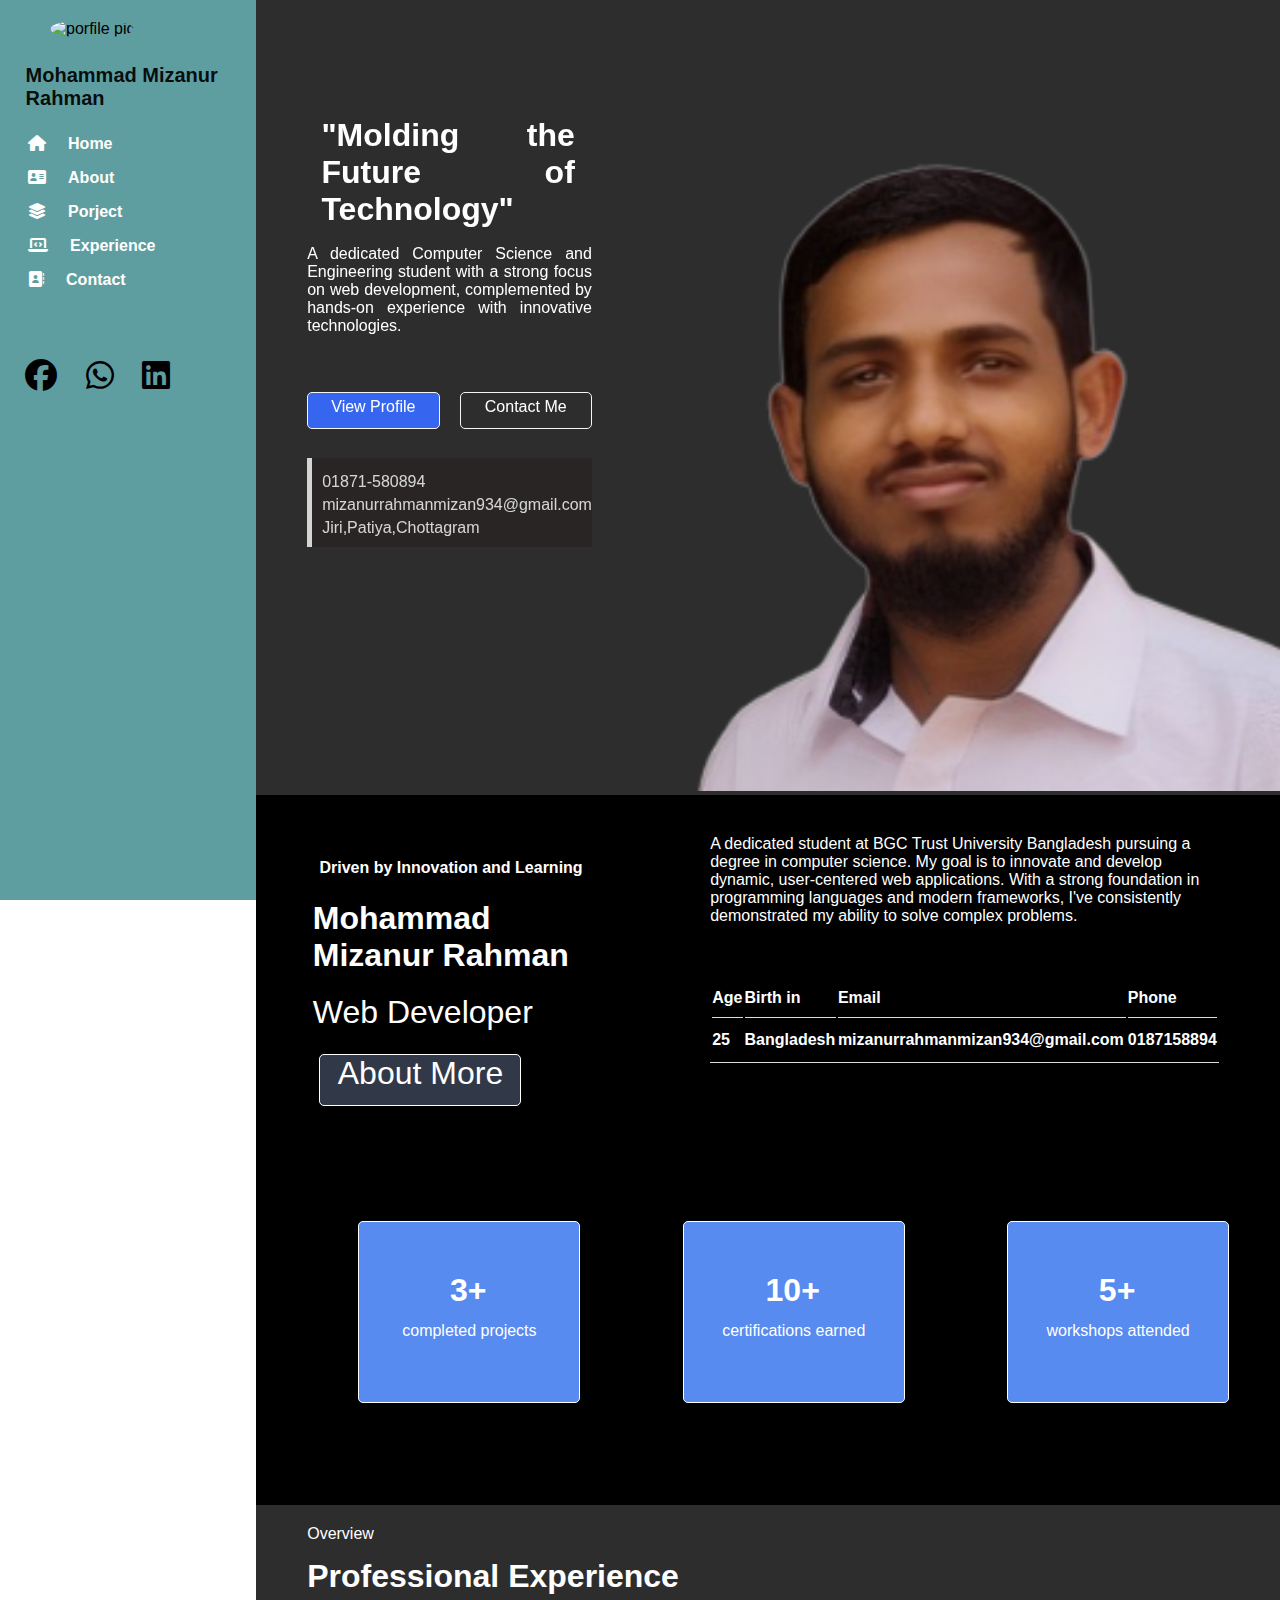
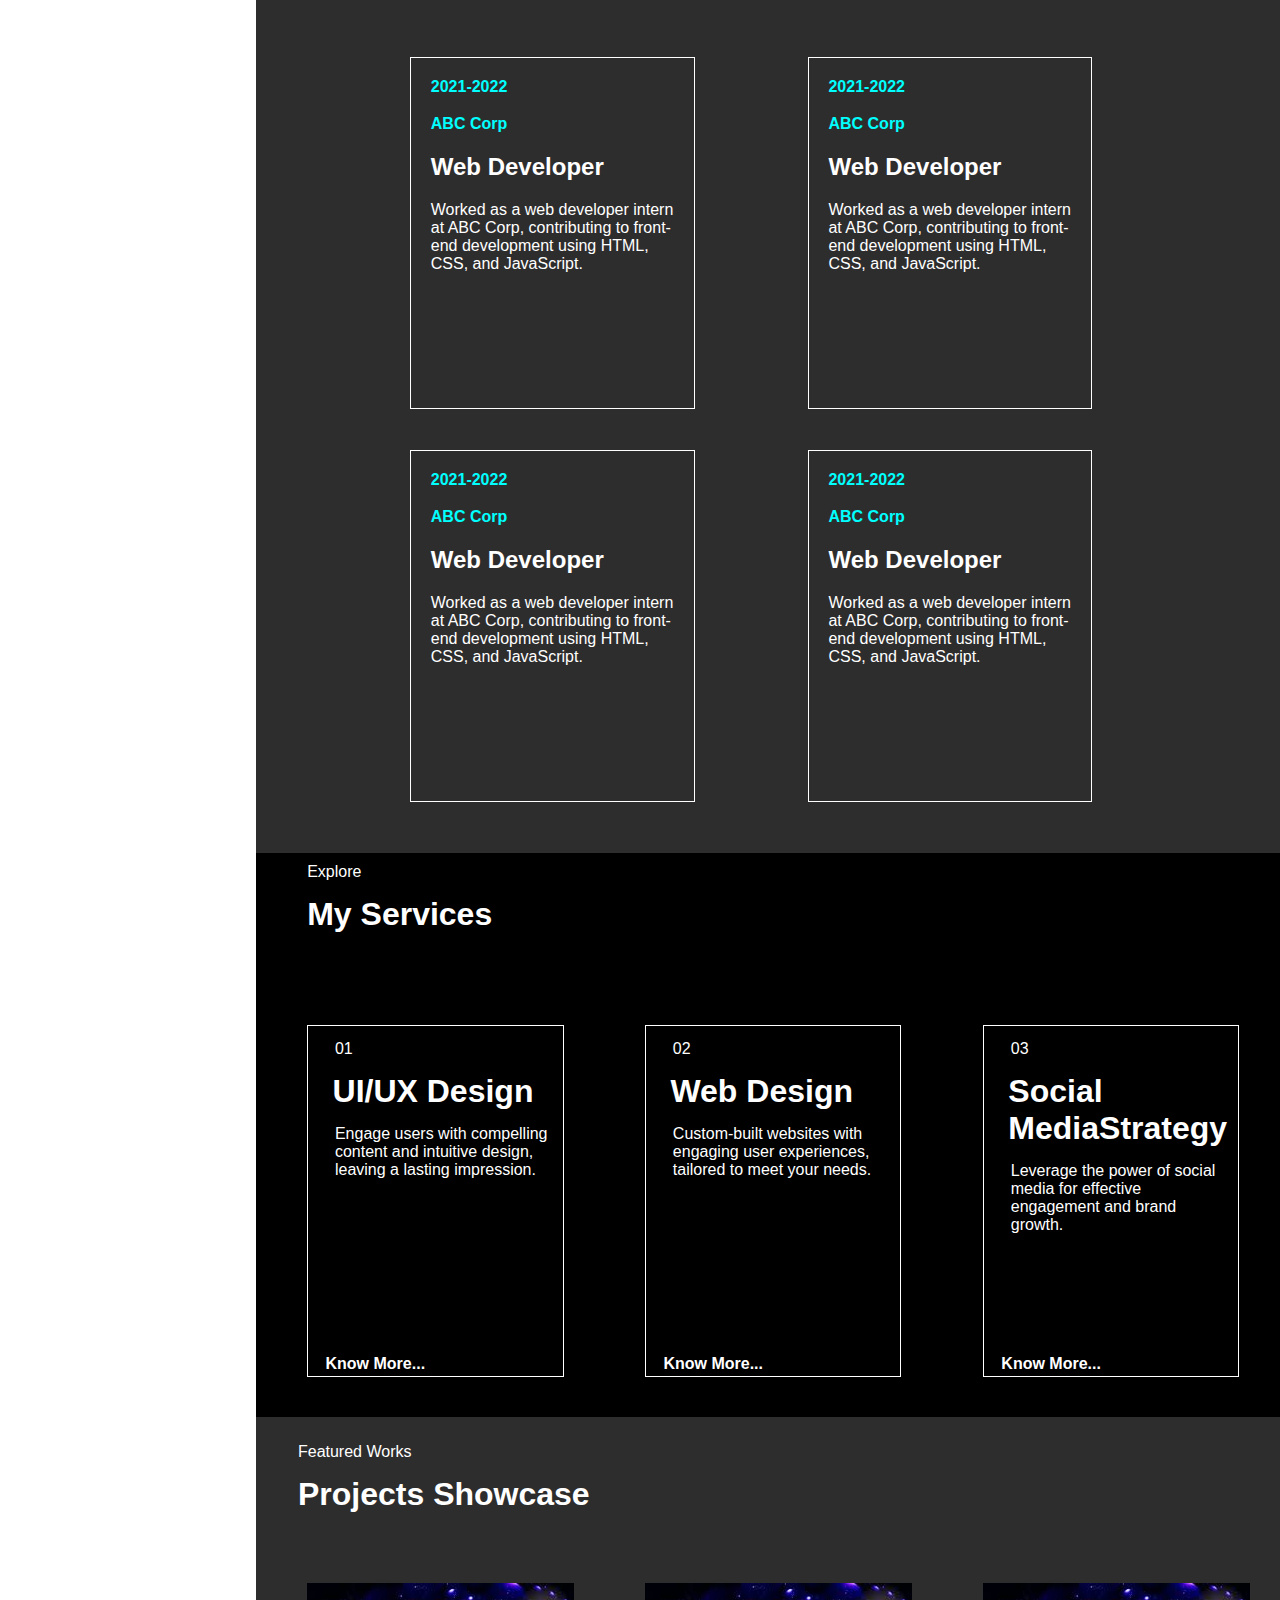
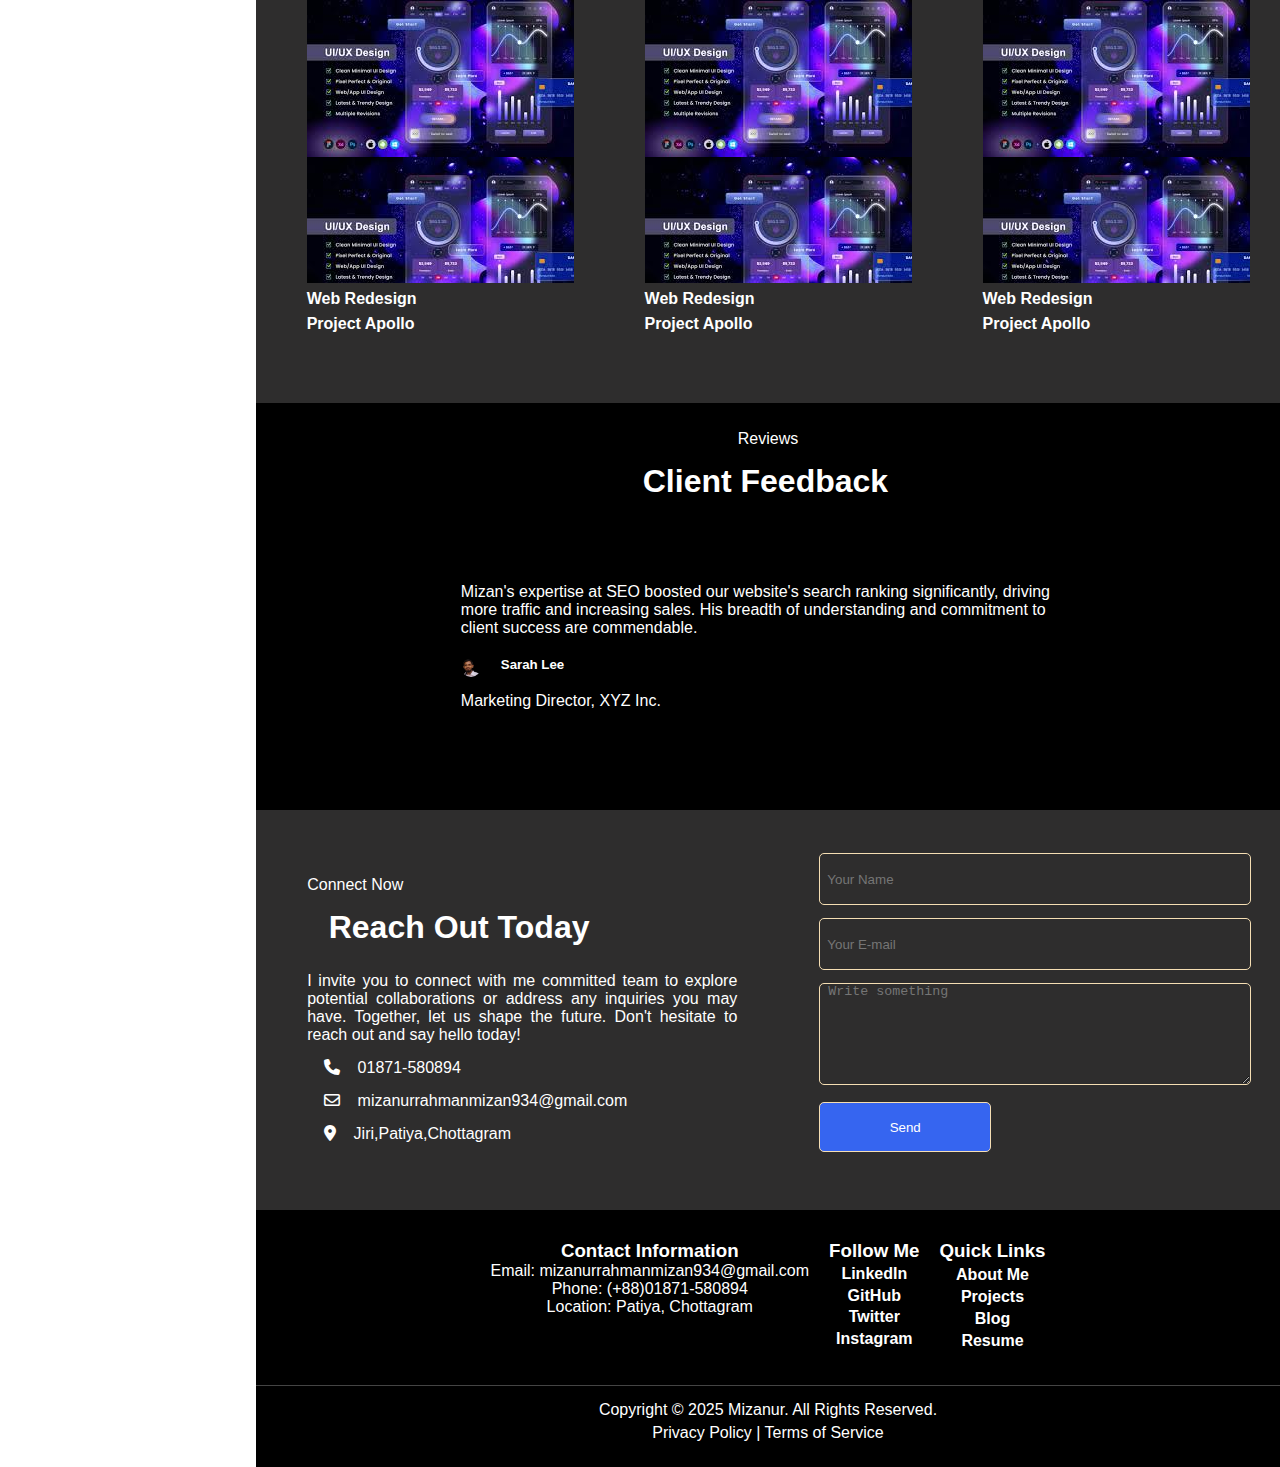
==== fortfolio_code/index.html @ fa3a1d7e "some file rename" ====
<!DOCTYPE html>
<html lang="en">
<head>
    <meta charset="UTF-8">
    <meta name="viewport" content="width=device-width, initial-scale=1.0">
    <link rel="stylesheet" href="style.css">
    <link rel="stylesheet" href="https://cdnjs.cloudflare.com/ajax/libs/font-awesome/6.7.2/css/all.min.css"/>
    <title>Document</title>
</head>
<body>
    <div class="navbar">
        <div class="proimg"><img src="https://avatars.githubusercontent.com/u/144104142?v=4" alt="porfile pic">
        <h4>Mohammad Mizanur Rahman</h4>
        </div>
        <ul>
            <li>
                <a href="#">
                    <i class="fa-solid fa-house"></i>
                    <span>Home</span>
                </a>
            </li>
            <li>
                <a href="#">
                    <i class="fa-solid fa-address-card"></i>
                    <span>About</span>
                </a>
            </li>
            <li>
                <a href="#">
                    <i class="fa-solid fa-layer-group"></i>
                    <span>Porject</span>
                </a>
            </li>
            <li>
                <a href="#">
                    <i class="fa-solid fa-laptop-code"></i>
                    <span>Experience</span>
                </a>
            </li>
            <li>
                <a href="#">
                    <i class="fa-solid fa-address-book"></i>
                    <span>Contact</span>
                </a>
            </li>
        </ul>

        <div class="social-icon">
            <a href="#"><i class="fa-brands fa-facebook"></i></a>
            <a href="#"><i class="fa-brands fa-whatsapp"></i></a>
            <a href="#"><i class="fa-brands fa-linkedin"></i></a>
        </div>
    </div>
 <!-- navbar end -->
  <!-- front section start -->
   <div class="container7">
    
        
            <div class="titlediv">
               <h1>"Molding the Future of Technology"</h1>
               <p>A dedicated Computer Science and Engineering student with a strong focus on web development, complemented by hands-on experience with innovative technologies.</p>
               <div class="button">
                <div id="btn1">View Profile</div>
                <div id="btn2">Contact Me</div>
               </div>
               
               <div class="address">
                <p>01871-580894</p>
                <p>mizanurrahmanmizan934@gmail.com</p>
                <p>Jiri,Patiya,Chottagram</p>
               </div>
            
            </div>
            <div class="imgdiv" ><img src="../portfolio/img/2.png" alt="pic"></div>
        
   </div>
   <!-- front section end -->
<!-- myself section section start-->
    <div class="container6">
        <div class="topdiv">
            <div class="topdiv">
                <div class="leftdiv">
                    <h4>Driven by Innovation and Learning </h4>
                    <h1>Mohammad Mizanur Rahman</h1>
                    <p>Web Developer</p>
                    <div id="btn3">About More</div>
                </div>
                <div class="rightdiv">
                    <p>A dedicated student at BGC Trust University Bangladesh pursuing a degree in computer science. My goal is to innovate and develop dynamic, user-centered web applications. With a strong foundation in programming languages and modern frameworks, I've consistently demonstrated my ability to solve complex problems. </p>

                    <table class="table">
                        <tr>
                            <th>Age</th>
                            <th>Birth in</th>
                            <th>Email</th>
                            <th>Phone</th>
                        </tr>
                        <tr>
                            <td>25</td>
                            <td>Bangladesh</td>
                            <td>mizanurrahmanmizan934@gmail.com</td>
                            <td>0187158894</td>
                        </tr>
                    </table>
                </div>
            </div>
            
        </div>
        <div class="bottomdiv">
            <div class="div3"><h1>3+</h1><p>completed projects </p></div>
            <div class="div3"><h1>10+</h1><p>certifications earned  </p></div>
            <div class="div3"><h1>5+</h1><p>workshops attended </p></div>
        </div>
    </div>

 
<!-- myself section section end-->

    <!-- Professional Experience section start -->
     <div class="container5">
            <div class="titledivs">
                <p>Overview</p>
                <h1>Professional Experience</h1>
            </div>
            <div class="bodydiv1">
                <div class="overview"><div>
                    <h4>2021-2022</h4><h4>ABC Corp</h4></div>
                    <h2>Web Developer </h2>
                    <p>Worked as a web developer intern at ABC Corp, contributing to front-end development using HTML, CSS, and JavaScript. </p>
                </div>
                <div class="overview"><div>
                    <h4>2021-2022</h4><h4>ABC Corp</h4></div>
                    <h2>Web Developer </h2>
                    <p>Worked as a web developer intern at ABC Corp, contributing to front-end development using HTML, CSS, and JavaScript. </p>
                </div>

            </div>
            <div class="bodydiv1">
                <div class="overview"><div>
                    <h4>2021-2022</h4><h4>ABC Corp</h4></div>
                    <h2>Web Developer </h2>
                    <p>Worked as a web developer intern at ABC Corp, contributing to front-end development using HTML, CSS, and JavaScript. </p>
                </div>
                <div class="overview"><div>
                    <h4>2021-2022</h4><h4>ABC Corp</h4></div>
                    <h2>Web Developer </h2>
                    <p>Worked as a web developer intern at ABC Corp, contributing to front-end development using HTML, CSS, and JavaScript. </p>
                </div>

            </div>
     </div>
    <!-- Professional Experience section end -->

    <!-- My Services section start -->
     <div class="container4">
        <div class="serviceheader">
            <p>Explore</p>
           <h1>My Services </h1>
        </div>
        <div class="servicebody">
            <div class="servicecard">
                <div class="card">
                <p>01</p>
                <h1>UI/UX Design</h1>
                <p>Engage users with compelling content and intuitive design, leaving a lasting impression.  </p>
                </div>
                <h4>Know More...</h4>
            </div>
            <div class="servicecard">
                <div class="card">
                    <p>02</p>
                    <h1>Web Design </h1>
                    <p>Custom-built websites with engaging user experiences, tailored to meet your needs. </p>
                    </div>
                    <h4>Know More...</h4>
            </div>
                <div class="servicecard">
                    <div class="card">
                        <p>03</p>
                        <h1>Social MediaStrategy</h1>
                        <p>Leverage the power of social media for effective engagement and brand growth.</p>
                        </div>
                        <h4>Know More...</h4>
            </div>
        </div>       
     </div>

    <!-- My Services section end -->

    <!-- Projects Showcase start-->
     <div class="container3">
        <div class="thirdtitle">
            <p>Featured Works</p>
            <h1>Projects Showcase </h1>
        </div>
        <div class="fifthbody">
            <div class="projectcard">
                <div class="divimg"></div>
                <p>Web Redesign </p>
                <p>Project Apollo </p>
            </div>
            <div class="projectcard">
                <div class="divimg"></div>
                <p>Web Redesign </p>
                <p>Project Apollo </p>
            </div>
            <div class="projectcard">
                <div class="divimg"></div>
                <p>Web Redesign </p>
                <p>Project Apollo </p>
            </div>
    
        </div>
     </div>
    <!-- Projects Showcase end-->
     
     <!-- review section start -->
     <div class="container2">
        <div class="reviewtitle">
            <p>Reviews </p>
            <h1>Client Feedback </h1>
        </div>
        <div class="comment">
            <p>Mizan's expertise at SEO boosted our website's search ranking significantly, driving more traffic and increasing sales. His breadth of understanding and commitment to client success are commendable. </p>
            <div class="client">
                <img src=".././portfolio/img/2.png" alt="">
                <h5>Sarah Lee </h5>
            </div>
            <p>Marketing Director, XYZ Inc. </p>
        </div>

     </div>
     <!-- review section end -->
     <div class="container1">
        <div class="contactdiv">
            <p>Connect Now </p>
            <h1>Reach Out Today </h1>
            <p>I invite you to connect with me committed team to explore potential collaborations or address any inquiries you may have. Together, let us shape the future. Don't hesitate to reach out and say hello today!</p>

            <div class="location">
                <p><i class="fa-solid fa-phone"></i>01871-580894</p>
                <p><i class="fa-regular fa-envelope"></i>mizanurrahmanmizan934@gmail.com</p>
                <p><i class="fa-solid fa-location-dot"></i>Jiri,Patiya,Chottagram</p>
            </div>

        </div>
        <div class="emaildiv">
            <form action="#">
            <input placeholder="  Your Name" type="text"><br>
            <input placeholder="  Your E-mail" type="email"><br>
            <textarea placeholder=" Write something"></textarea><br>
            <input id="submit" type="submit" value="Send">
        </form>

        </div>
     </div>
     <!-- footer section start -->
      <div class="container0">
        <div class="footer-container">
            <div class="contact-info">
                <h3>Contact Information</h3>
                <p>Email: <a href="#">mizanurrahmanmizan934@gmail.com</a></p>
                <p>Phone: (+88)01871-580894 </p>
                <p>Location: Patiya, Chottagram</p>
            </div>
    
            <div class="social-links">
                <h3>Follow Me</h3>
                <ul>
                    <li><a href="https://www.linkedin.com/in/yourprofile" target="_blank" rel="noopener">LinkedIn</a></li>
                    <li><a href="https://github.com/yourusername" target="_blank" rel="noopener">GitHub</a></li>
                    <li><a href="https://twitter.com/yourusername" target="_blank" rel="noopener">Twitter</a></li>
                    <li><a href="https://instagram.com/yourusername" target="_blank" rel="noopener">Instagram</a></li>
                </ul>
            </div>
    
            <div class="quick-links">
                <h3>Quick Links</h3>
                <ul>
                    <li><a href="#about">About Me</a></li>
                    <li><a href="#projects">Projects</a></li>
                    <li><a href="#blog">Blog</a></li>
                    <li><a href="#resume">Resume</a></li>
                </ul>
            </div>
        </div>
    
        <div class="footer-bottom">
            <p>Copyright © 2025 Mizanur. All Rights Reserved.</p>
            <p><a href="#privacy-policy">Privacy Policy</a> | <a href="#terms-of-service">Terms of Service</a></p>
        </div>

      </div>
      <!-- footer section start -->

       
</body>
</html>
---- fortfolio_code/style.css ----
@import url('https://fonts.googleapis.com/css2?family=Poppins:ital&display=swap');

*{
    margin: 0px;
    padding: 0px;
    text-decoration: none;
    
}
body{
    box-sizing: border-box;
    font-family: 'Segoe UI', Tahoma, Geneva, Verdana, sans-serif;

}

/* navbar section */

.navbar{
    height:100%;
    width: 20%;
    margin-left: 0px;
    margin-bottom: 0px;
    margin-top: 0%;
    background-color:cadetblue;
    position: fixed;
}

img{
    width: 50%;
    height: 50%;
    border-radius: 50%;
    margin-top: 20px;
    margin-left: 50px;  
}
.navbar ul,li,span,i{
    margin: 4%;
    list-style: none;
    color: #fff;
    font-weight: bold;
}
.navbar h4{
    font-size: 20px;
    margin: 10%;
    color:rgba(0, 0, 0, 0.918);
}
.navbar ul,i:hover{
    color: #275b9e;

}
.navbar span:hover{
    color: #275b9e;

}
.social-icon{
    margin-top: 20%;
    margin-left: 5%;
}
.social-icon i{
    color:rgb(0, 0, 3);
    font-size: xx-large;
    margin: 5%;
}
.social-icon i:hover{
    color: white;
}
/* front section */
.container7{
    width: 80%;
    height: 100%;
    margin-left: 20%;
    background-color: #2e2d2d;
    display: flex;
    color: #fff;
}

.titlediv{
    position: relative;
    width: 40%;
    margin: 5%;
    margin-top: 10%;
    color: #fff;
    
}
.titlediv p{
    margin-top: 5px;
    text-align: justify;
}
.imgdiv{
    position: relative;
    margin-top: 5%;
    
}
.imgdiv img{
    border-radius: 0%;
    background-size: cover;
    height: 80vh;
    width: 76vh;
    

}

.address{
    margin-top: 5%;
    border-left: 5px solid white;
    background-color: rgba(39, 32, 32, 0.651);
    opacity: 80%;
    padding-top: 10px;
    padding-bottom: 10px;
    

}
.address p{
    
    margin-left: 10px;

}
.button{
    margin-top: 20%;
    margin-bottom: 10%;
    display: flex;
    text-align: center;
    width: 100%;
    
}
#btn1{
border: 1px solid whitesmoke;
width: 50%;
text-align:center;
padding-top: 5px;
height: 30px;
border-radius: 5px;
background-color: #3665f0ff;    
}
#btn2{
padding-top: 5px;
border: 1px solid whitesmoke;
width: 50%;
text-align:center ;
height: 30px;
margin-left: 20px;
border-radius: 5px;
}

/* myself section */
.container6{
    width: 80%;
    height: 100%;
    margin-left: 20%;
    background-color: black;
    display: block;
    color: #fff;
}
.topdiv{
    width: 99%;
    height: 60%;
    display: flex;
}
.leftdiv{
    width: 38%;
    height: 100%;
    margin: 4%;
}

.leftdiv p{
    margin: 5%;
    font-size: xx-large;
}
.leftdiv div{
    margin: 7%;
    font-size: xx-large;
    height: 50px;
    width: 200px;
    border: 1px solid;
    border-radius: 5px;
    background-color: #313949;
    text-align: center;
}
.rightdiv{
    width: 58%;
    height: 100%;
    margin: 4%; 
}
.div3{
    justify-items: center;
}
.div3 h1{
    margin-top: 50px;
}

.bottomdiv{
    display: flex;
    
}
.div3{
    width: 220px;
    height: 180px;
    border: 1px solid;
    border-radius: 5px;
    margin-left: 10%;
    margin-bottom: 10%;
    margin-top: 5%;
    background-color: #578BF0;
}
table{
    
    width: 100%;
    height: 50px;
    text-align: left;
    margin-top: 10%;
    font-weight: bold;
    border-bottom: 1px solid #ddd;
    
}
.table th{
    border-bottom: 1px solid #ddd;
    text-align: left;
} 
.table tr{
    height: 40px
    
} 

/* Professional Experience section */
.container5{
    width: 80%;
    height: 100%;
    margin-left: 20%;
    background-color: #2e2d2d;
    display: block;
    color: #fff;
    padding-bottom: 10px;
    padding-top: 20px; 
}
.titledivs>p{
    margin-left: 5%;
}
.bodydiv1{
    height: 100%;
    display: flex;
    margin: 4%;
}
.overview{
    display: flex;
    margin-left: 12%;
    width: 30%;
    height: 350px;
    border: 1px solid white
    
}
.overview{
    display: block;
}
.overview p,h4,h2{
    margin: 7%;
}

.overview h4{
    color: aqua;
}
/* My Services section start */
.container4{
    width: 80%;
    height: 100%;
    margin-left: 20%;
    background-color: black;
    display: block;
    color: #fff;
    padding-bottom: 10px;
}
.serviceheader p{
   
    margin-left: 5%;
    padding-top: 10px;   
}

.servicebody{
    width: 99%;
    height: 100%;
    display: flex; 
}
.servicecard{
    width: 28%;
    height: 350px;
    margin: 3%;
    margin-left: 5%;
    border: 1px solid white;
}

.card{
    margin: 5%;
    width: 95%;
    height: 85%;
    text-align: left;
}
.card p,h1{
    margin: 6%;
}

/*  Projects Showcase start */
.container3{
    width: 80%;
    height: 100%;
    margin-left: 20%;
    background-color: #2e2d2d;
    display: block;
    color: #fff;
    padding-bottom: 100px;
}
.thirdtitle{
    width: 80%;
    height: 20%;
    border: 1px solid #2e2d2d;
}
.thirdtitle p,h1{
    margin-left: 5%;
    margin-top: 3%;  
}
.fifthbody{
    width: 99%;
    height: 80%;
    display: flex;
}
.projectcard{
    width: 28%;
    height: 300px;
    margin: 2%;
    margin-left: 5%;
}
.divimg{
    height: 100%;
    width: 100%;
    background-image: url("../portfolio/img/card.jpeg");
}
.projectcard>p{
    margin-top: 7px;
    font-weight: bolder;   
}

/* contact section  start*/

.container1{
    width: 80%;
    height: 100%;
    margin-left: 20%;
    background-color: #2e2d2d;
    display: flex;
    color: #fff;
    
}
.contactdiv{
    width: 50%;
    height: 100%;
    margin: 5%;
   
}
.contactdiv p,h1{
    margin-top: 15px;
    text-align: justify;

}
.location{
    margin-top: 15px;
}
.location p,i{
    margin-top: 0px;
}

.emaildiv{
    width: 50%;
    height: 100%;
    margin: 3%;   
}
form{ 
    height: 100%;
    display: block; 
}
form input{
    width: 100%;
    margin-top : 3%;
    height: 50px;
    border: 1px solid wheat;
    background-color: #2e2d2d;
    border-radius: 5px;
    text-align: left;
    color: #fff;    
}
form textarea{
    width: 100%;
    margin-top : 3%;
    height: 100px;
    border: 1px solid wheat;
    border-radius: 5px;
    background-color: #2e2d2d;
    color: #fff;
}
#submit{
    width: 40%;
    border-radius: 5px;
    text-align: center;
    background-color: #3665f0ff;
}
#submit:hover{
    background-color: rgb(12, 199, 152);
}
/* contact section end*/
/* review section start*/
.container2{
    width: 80%;
    height: 100%;
    margin-left: 20%;
    background-color: black;
    color: #fff;
    justify-items: center;
    padding-bottom: 100px;
    display: block;   
}

.reviewtitle{
    border: 1px solid black;
    width: 50%;
    height: 20%;
    text-align: center;
    justify-items: center;   
} 
.reviewtitle p{
    margin-top: 5%;
    
}
.comment{
    width: 60%;
    height: 60%;
    margin-top: 5%;
}
.client{
    display: flex;
    
}
.client h5{
    margin: 20px;
}
.client img{
    display: flex;
    height: 20px;
    width: 20px;
    border-radius: 50%;
    margin-left: 0%;
}
/* review section end*/
/* footer section start */
.container0{
    width: 80%;
    height: 100%;
    margin-left: 20%;
    background-color: black;
    color: #fff;
    justify-items: center;
    padding-bottom: 100px;
    padding: 20px 0;
    text-align: center;
}
.footer-container {
    display: flex;
    justify-content: space-around;
    flex-wrap: wrap;
    max-width: 1200px;
    margin: 0 auto;
}

.footer-container div {
    margin: 10px;
}

.footer h3 {
    margin-bottom: 10px;
}

.footer a {
    color: #fff;
    text-decoration: none;
}

.footer a:hover {
    text-decoration: underline;
}

.footer-bottom {
    margin-top: 20px;
    border-top: 1px solid #444;
    padding-top: 10px;
    width: 100%;
}

.footer-bottom p {
    margin: 5px 0;
}
a{
    color: #fff;
}

/* footer section end */
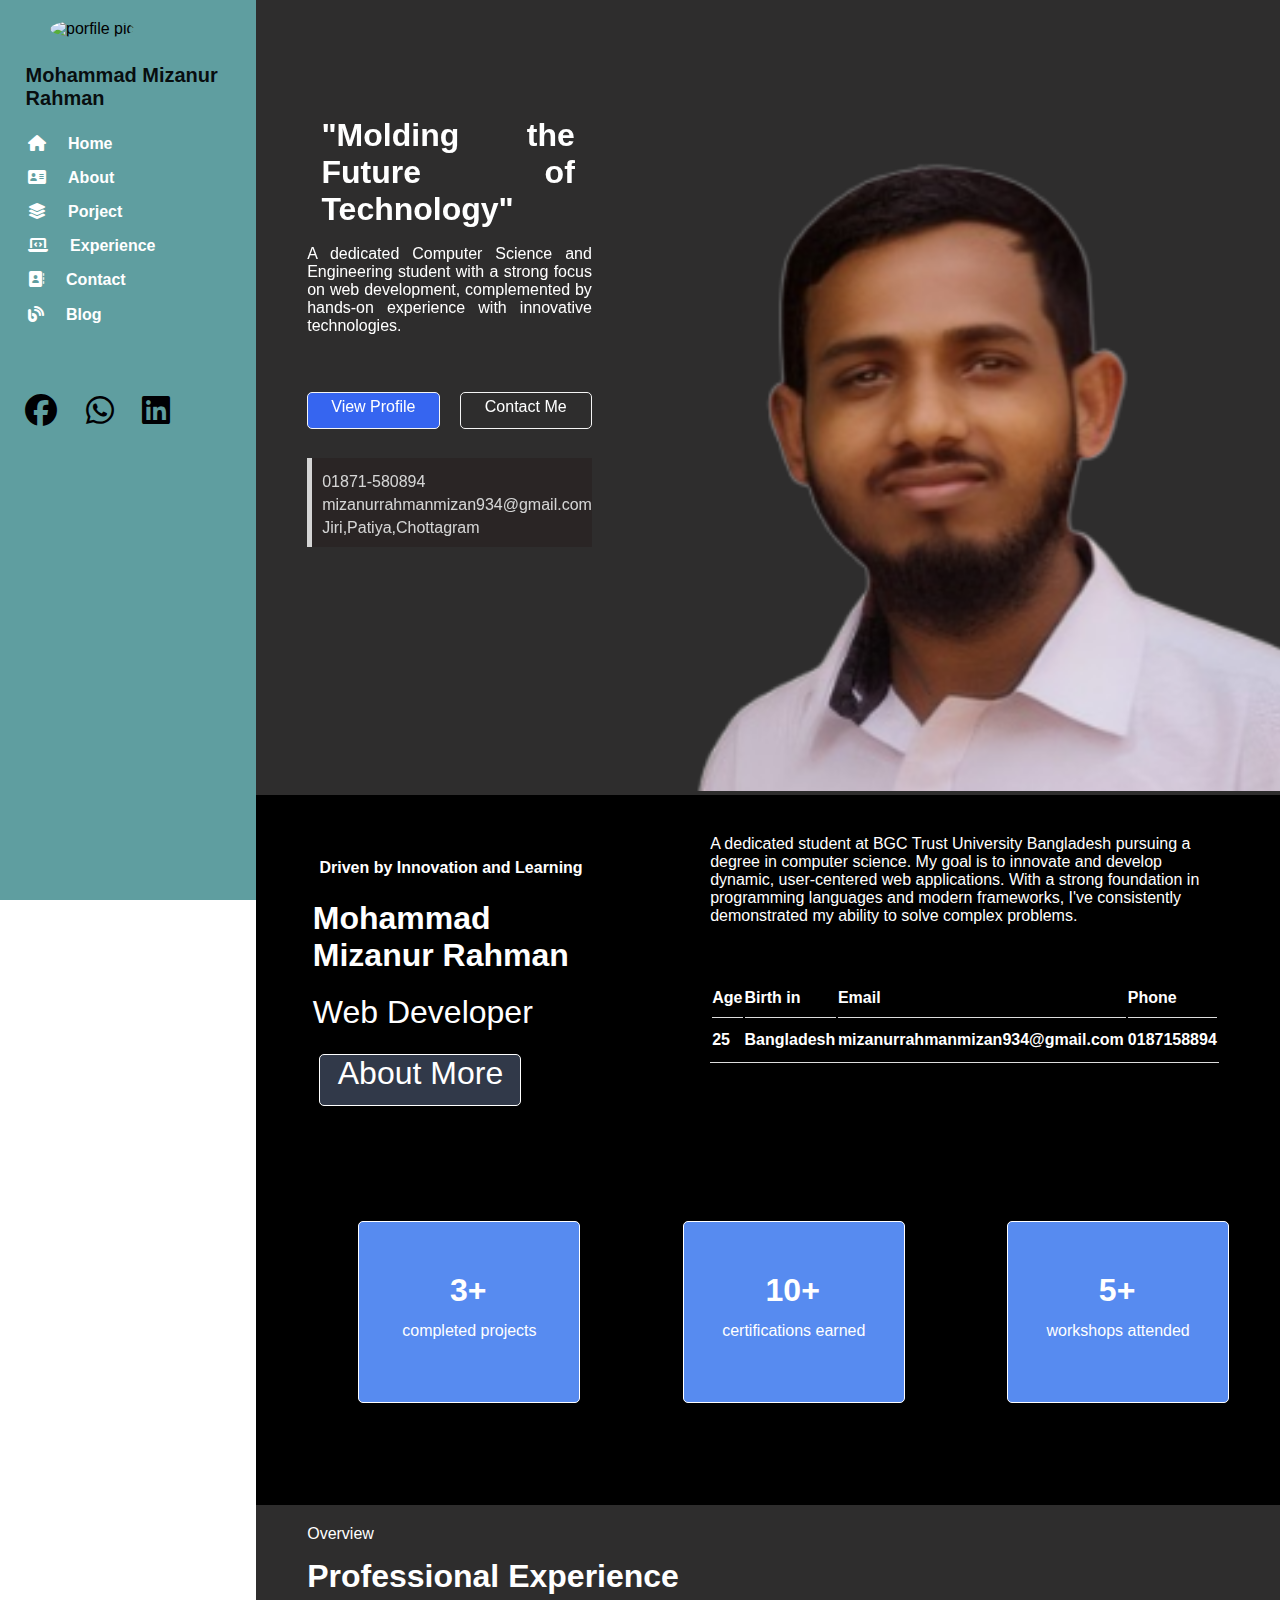
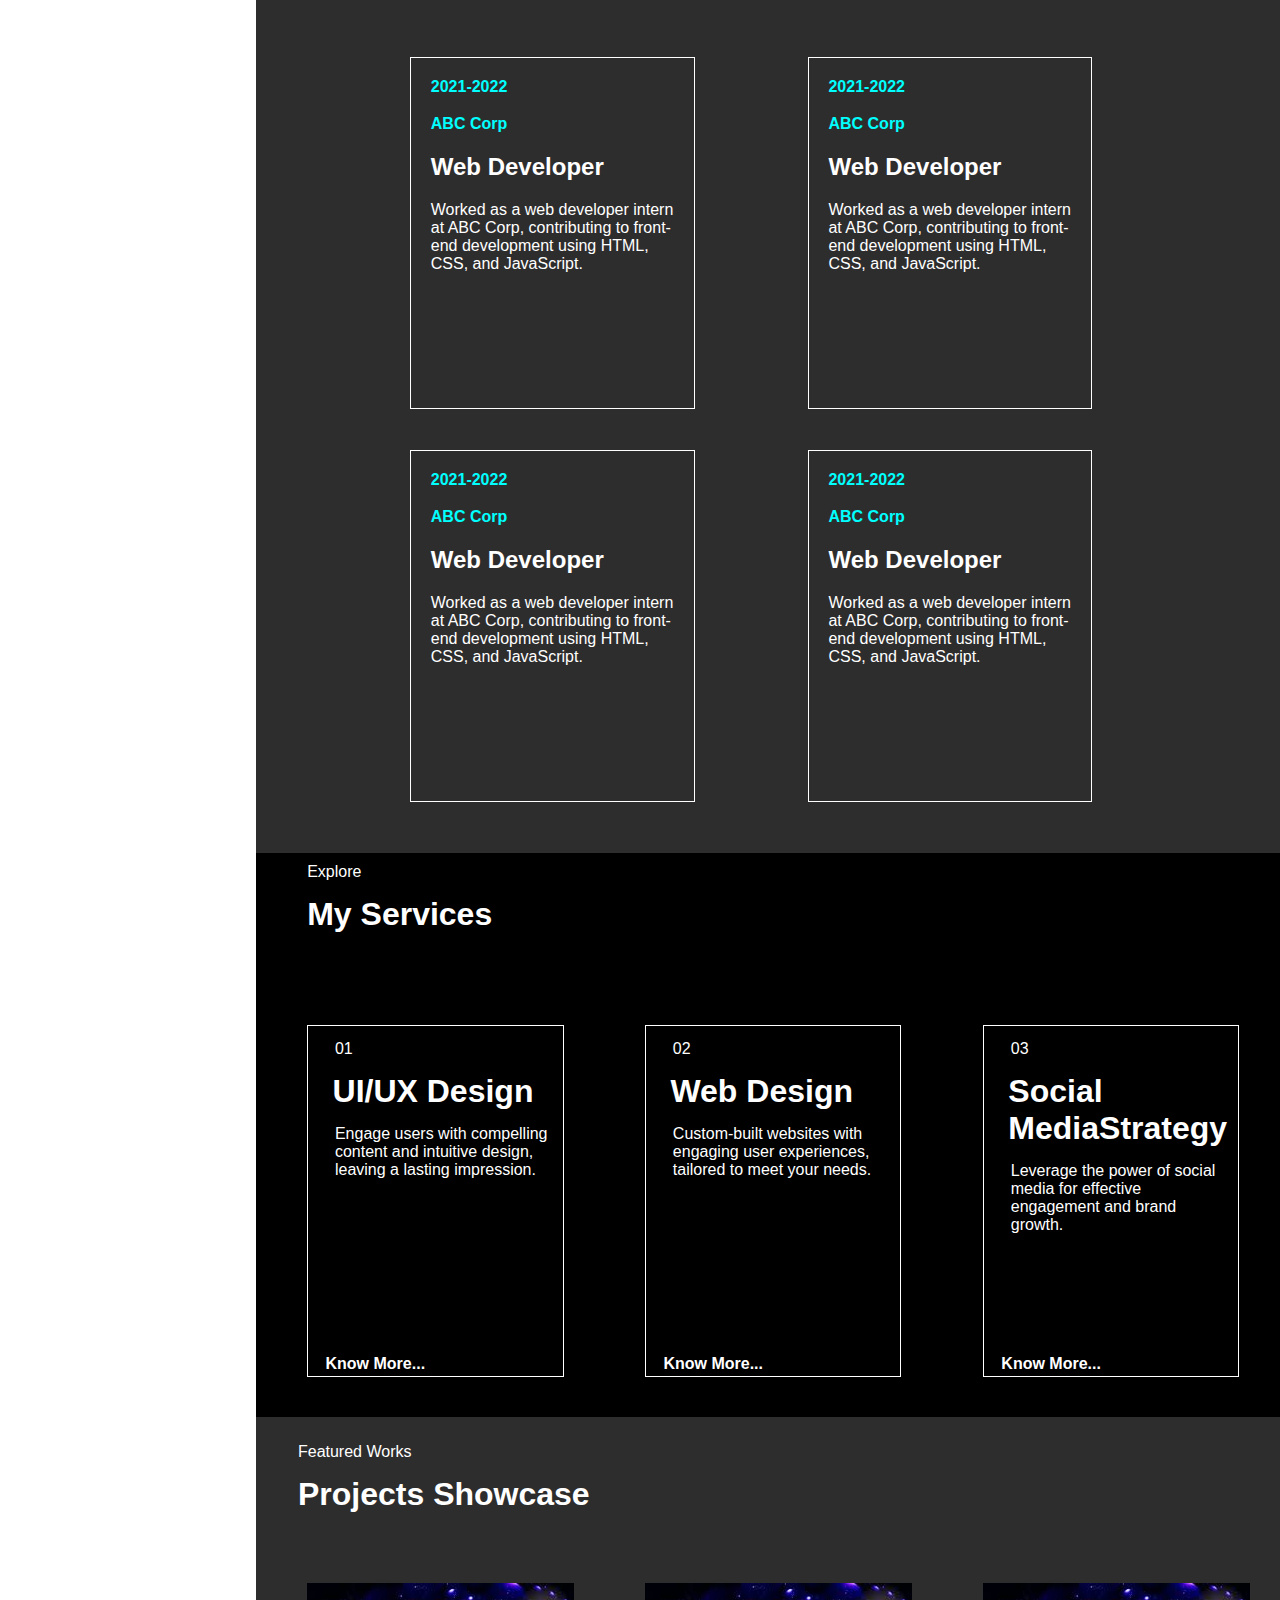
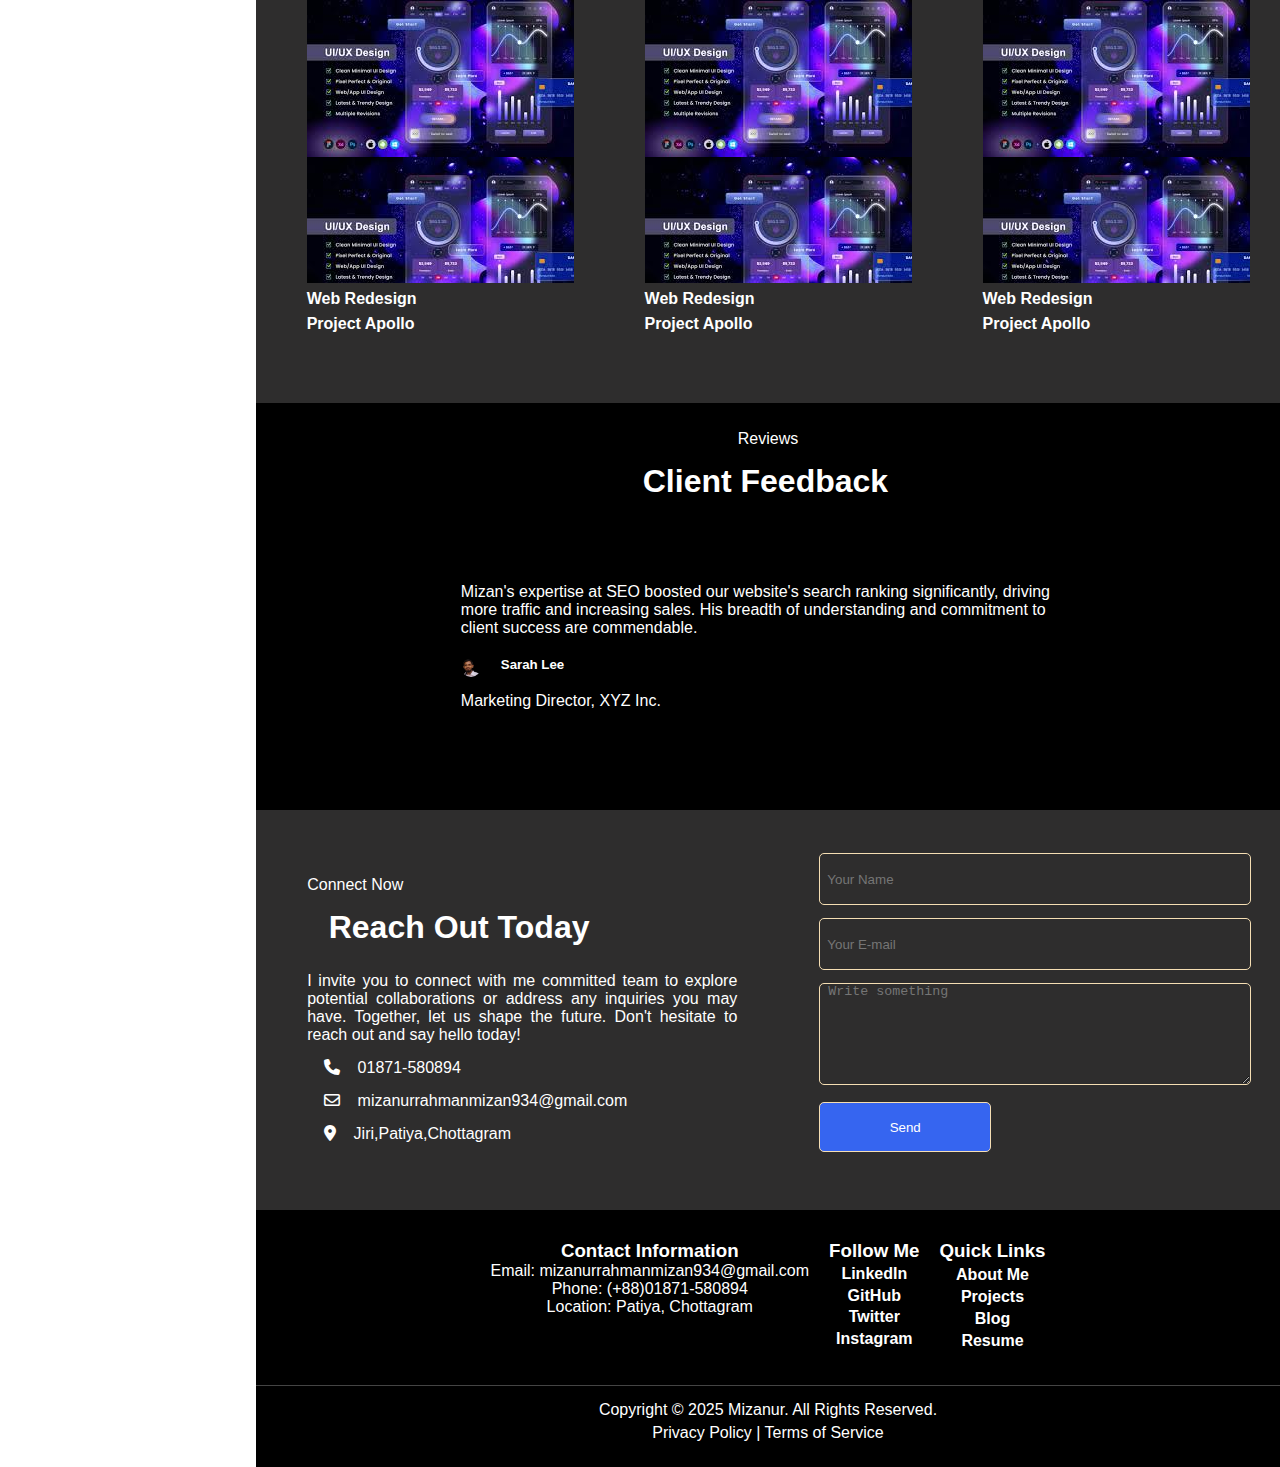
==== commit 4300183d: "blog icon added" ====
--- a/fortfolio_code/index.html
+++ b/fortfolio_code/index.html
@@ -5,7 +5,7 @@
     <meta name="viewport" content="width=device-width, initial-scale=1.0">
     <link rel="stylesheet" href="style.css">
     <link rel="stylesheet" href="https://cdnjs.cloudflare.com/ajax/libs/font-awesome/6.7.2/css/all.min.css"/>
-    <title>Document</title>
+    <title>Mohammad Mizanur Rahman</title>
 </head>
 <body>
     <div class="navbar">
@@ -37,10 +37,17 @@
                     <span>Experience</span>
                 </a>
             </li>
+            
             <li>
                 <a href="#">
                     <i class="fa-solid fa-address-book"></i>
                     <span>Contact</span>
+                </a>
+            </li>
+            <li>
+                <a href="#">
+                    <i class="fa-solid fa-blog"></i>
+                    <span>Blog</span>
                 </a>
             </li>
         </ul>
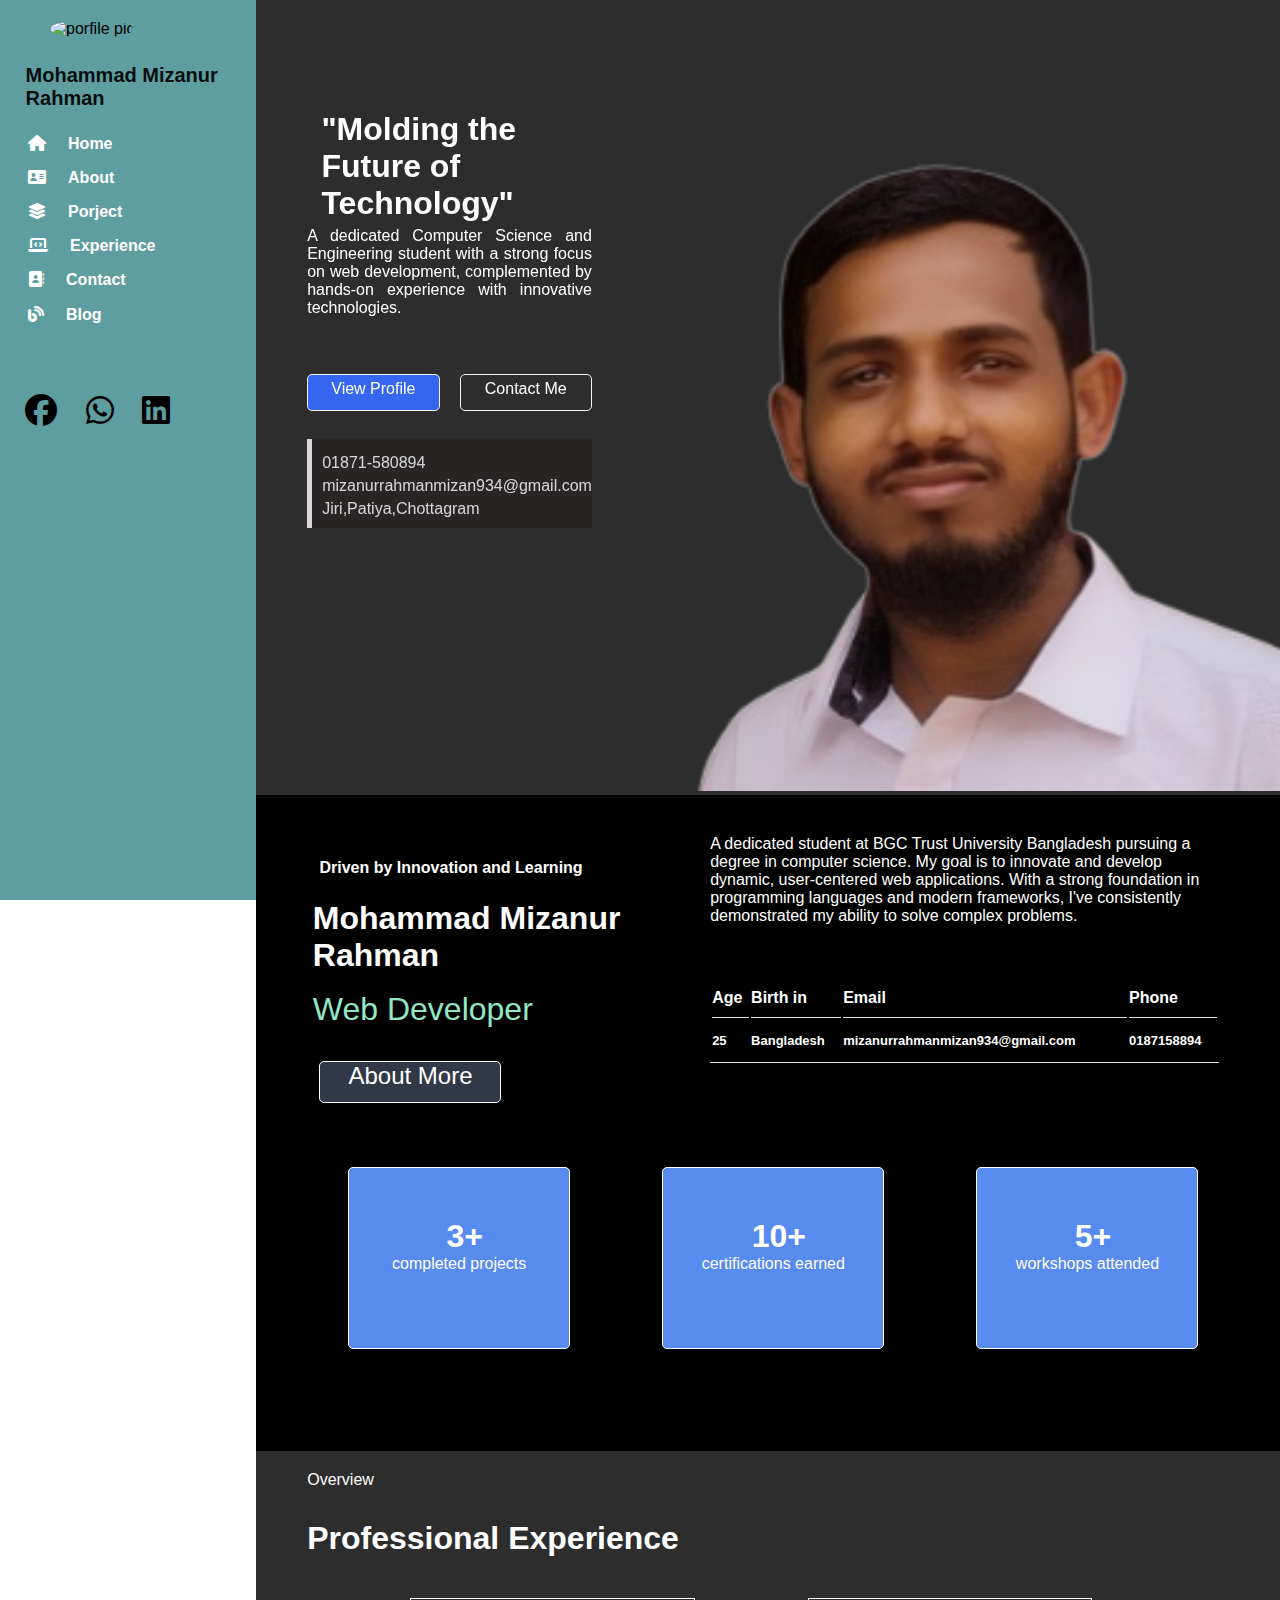
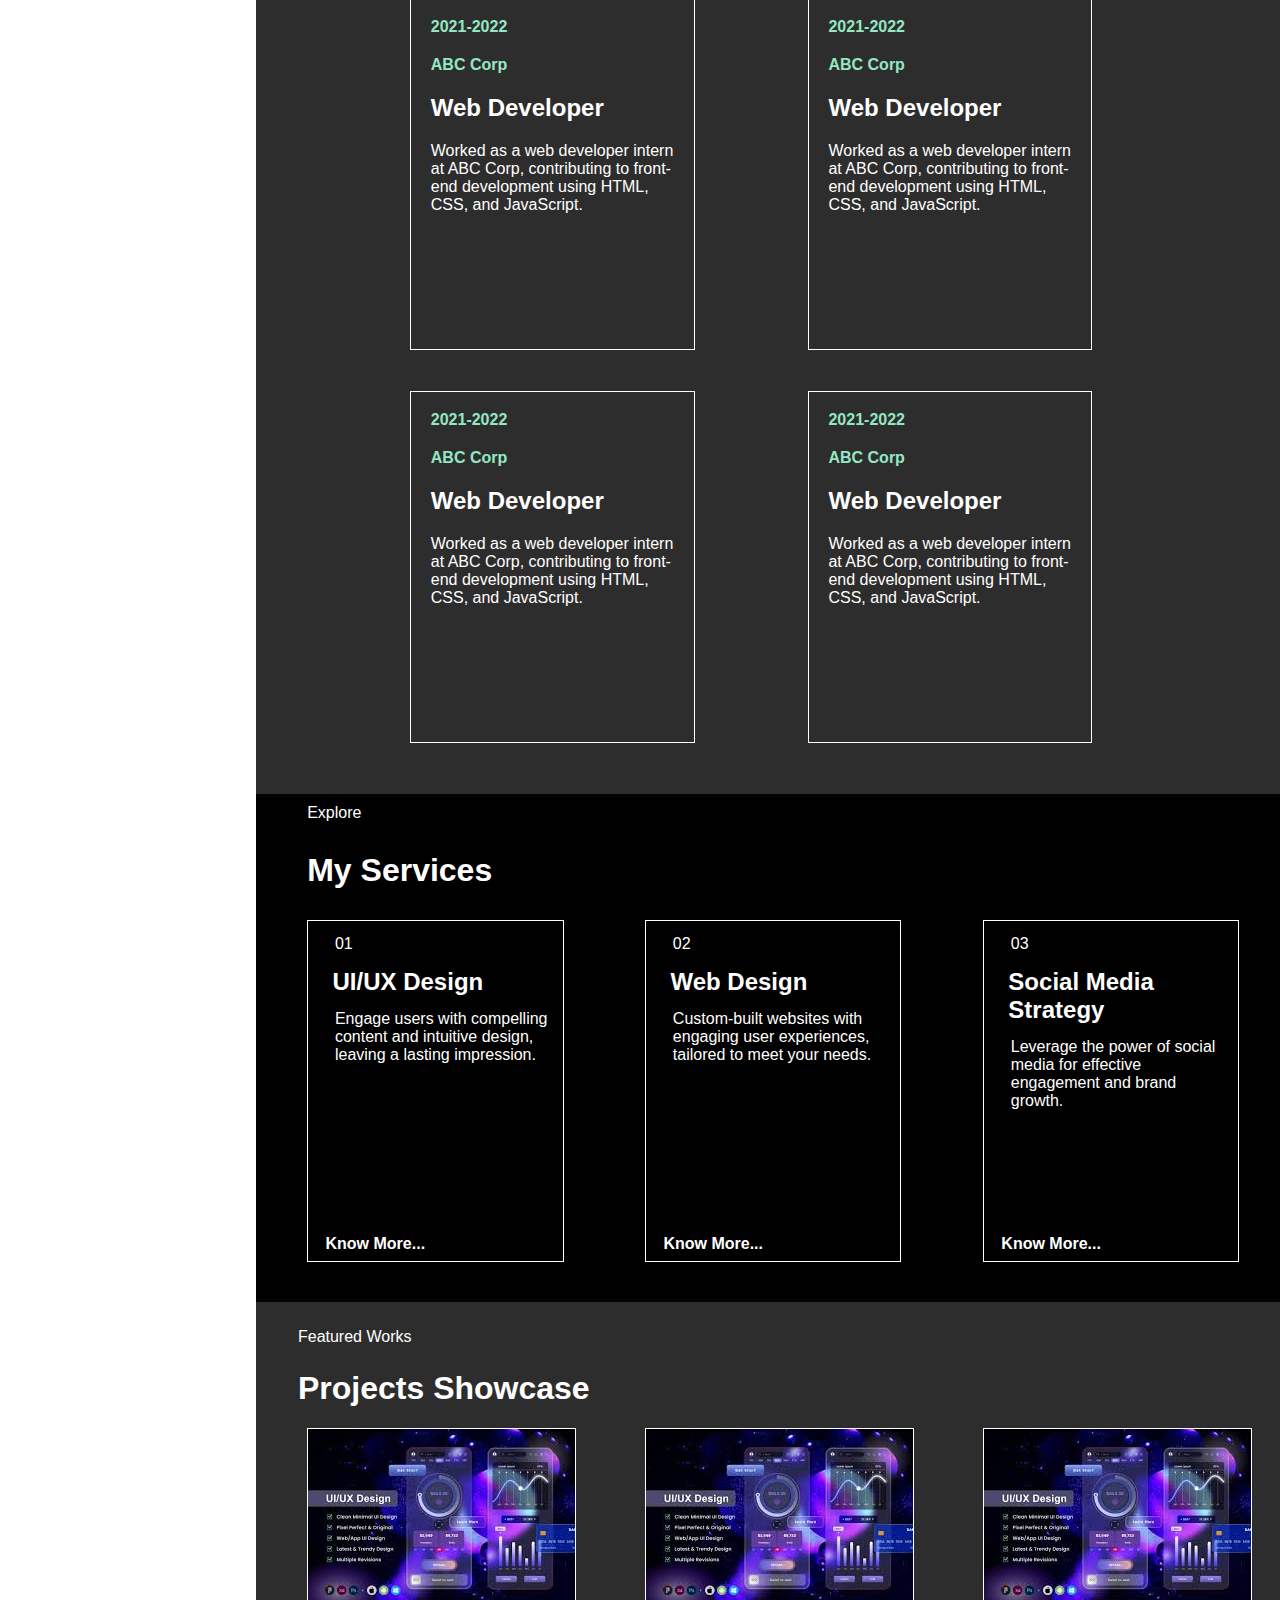
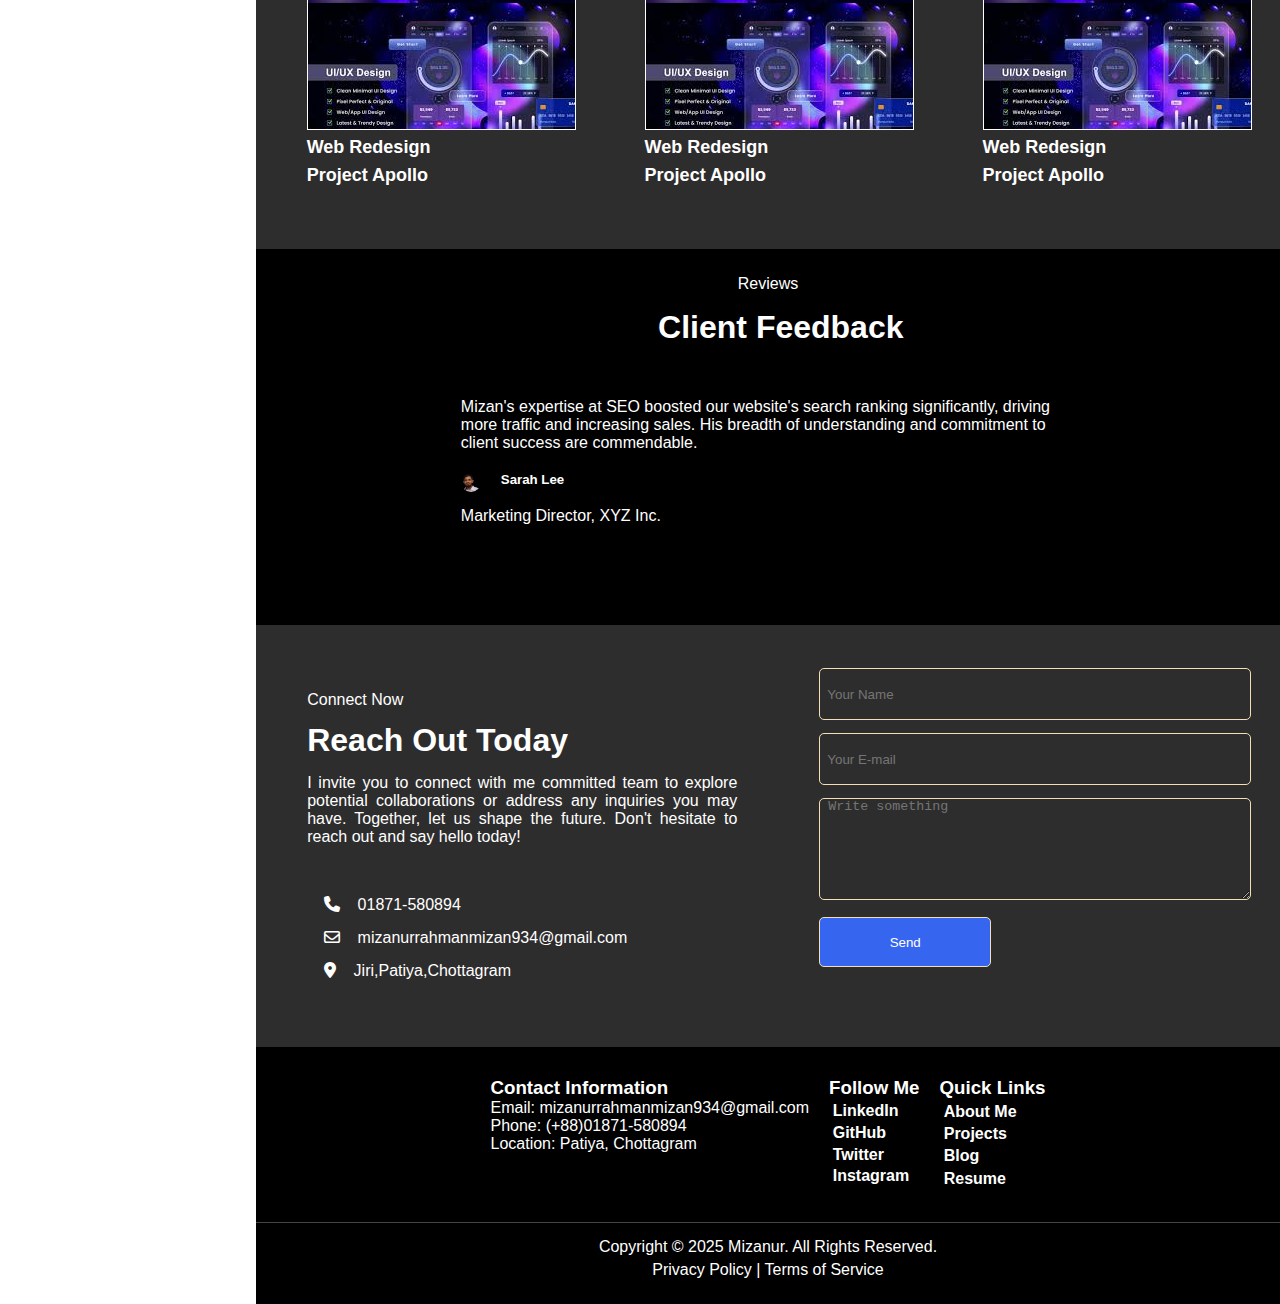
==== commit d5086ee3: ":star::star:" ====
--- a/fortfolio_code/index.html
+++ b/fortfolio_code/index.html
@@ -20,26 +20,26 @@
                 </a>
             </li>
             <li>
-                <a href="#">
+                <a href="#about">
                     <i class="fa-solid fa-address-card"></i>
                     <span>About</span>
                 </a>
             </li>
             <li>
-                <a href="#">
+                <a href="#project">
                     <i class="fa-solid fa-layer-group"></i>
                     <span>Porject</span>
                 </a>
             </li>
             <li>
-                <a href="#">
+                <a href="#Experience">
                     <i class="fa-solid fa-laptop-code"></i>
                     <span>Experience</span>
                 </a>
             </li>
             
             <li>
-                <a href="#">
+                <a href="#connect">
                     <i class="fa-solid fa-address-book"></i>
                     <span>Contact</span>
                 </a>
@@ -83,7 +83,7 @@
    </div>
    <!-- front section end -->
 <!-- myself section section start-->
-    <div class="container6">
+    <div class="container6" id="about">
         <div class="topdiv">
             <div class="topdiv">
                 <div class="leftdiv">
@@ -124,7 +124,7 @@
 <!-- myself section section end-->
 
     <!-- Professional Experience section start -->
-     <div class="container5">
+     <div class="container5" id="Experience">
             <div class="titledivs">
                 <p>Overview</p>
                 <h1>Professional Experience</h1>
@@ -159,7 +159,7 @@
     <!-- Professional Experience section end -->
 
     <!-- My Services section start -->
-     <div class="container4">
+     <div class="container4" id="services">
         <div class="serviceheader">
             <p>Explore</p>
            <h1>My Services </h1>
@@ -184,7 +184,7 @@
                 <div class="servicecard">
                     <div class="card">
                         <p>03</p>
-                        <h1>Social MediaStrategy</h1>
+                        <h1>Social Media Strategy</h1>
                         <p>Leverage the power of social media for effective engagement and brand growth.</p>
                         </div>
                         <h4>Know More...</h4>
@@ -195,7 +195,7 @@
     <!-- My Services section end -->
 
     <!-- Projects Showcase start-->
-     <div class="container3">
+     <div class="container3" id="project">
         <div class="thirdtitle">
             <p>Featured Works</p>
             <h1>Projects Showcase </h1>
@@ -238,7 +238,7 @@
 
      </div>
      <!-- review section end -->
-     <div class="container1">
+     <div class="container1" id="connect">
         <div class="contactdiv">
             <p>Connect Now </p>
             <h1>Reach Out Today </h1>
--- a/fortfolio_code/style.css
+++ b/fortfolio_code/style.css
@@ -105,8 +105,6 @@
     opacity: 80%;
     padding-top: 10px;
     padding-bottom: 10px;
-    
-
 }
 .address p{
     
@@ -163,12 +161,14 @@
 .leftdiv p{
     margin: 5%;
     font-size: xx-large;
+    color: rgb(148, 231, 195);
 }
 .leftdiv div{
     margin: 7%;
-    font-size: xx-large;
-    height: 50px;
-    width: 200px;
+    margin-top: 10%;
+    font-size: x-large;
+    height: 40px;
+    width: 180px;
     border: 1px solid;
     border-radius: 5px;
     background-color: #313949;
@@ -195,9 +195,9 @@
     height: 180px;
     border: 1px solid;
     border-radius: 5px;
-    margin-left: 10%;
+    margin-left: 9%;
     margin-bottom: 10%;
-    margin-top: 5%;
+    
     background-color: #578BF0;
 }
 table{
@@ -213,11 +213,14 @@
 .table th{
     border-bottom: 1px solid #ddd;
     text-align: left;
+    
 } 
 .table tr{
-    height: 40px
-    
+    height: 40px  
 } 
+.table td{
+    font-size: 13px;  
+}
 
 /* Professional Experience section */
 .container5{
@@ -254,7 +257,8 @@
 }
 
 .overview h4{
-    color: aqua;
+    color: rgb(148, 231, 195);
+    
 }
 /* My Services section start */
 .container4{
@@ -279,7 +283,7 @@
 }
 .servicecard{
     width: 28%;
-    height: 350px;
+    height: 340px;
     margin: 3%;
     margin-left: 5%;
     border: 1px solid white;
@@ -288,11 +292,15 @@
 .card{
     margin: 5%;
     width: 95%;
-    height: 85%;
+    height: 83%;
     text-align: left;
 }
-.card p,h1{
+.card p{
     margin: 6%;
+}
+.card h1{
+    font-size: x-large;
+
 }
 
 /*  Projects Showcase start */
@@ -318,6 +326,7 @@
     width: 99%;
     height: 80%;
     display: flex;
+    font-size: large;
 }
 .projectcard{
     width: 28%;
@@ -329,6 +338,7 @@
     height: 100%;
     width: 100%;
     background-image: url("../portfolio/img/card.jpeg");
+    border: 1px solid white;
 }
 .projectcard>p{
     margin-top: 7px;
@@ -352,13 +362,18 @@
     margin: 5%;
    
 }
-.contactdiv p,h1{
+.contactdiv p{
     margin-top: 15px;
     text-align: justify;
 
 }
+.contactdiv h1{
+    margin-left: 0%;
+
+}
+
 .location{
-    margin-top: 15px;
+    margin-top: 50px;
 }
 .location p,i{
     margin-top: 0px;
@@ -463,6 +478,8 @@
     flex-wrap: wrap;
     max-width: 1200px;
     margin: 0 auto;
+    text-align: left;
+
 }
 
 .footer-container div {
@@ -496,4 +513,133 @@
     color: #fff;
 }
 
-/* footer section end */+/* footer section end */
+
+/* media Quary */
+@media (max-width: 800px) {
+    .navbar{
+        width: 18%;
+    }
+    .container7{
+        width: 82%;
+        margin-left: 18%;
+    }.titlediv{
+        font-size: 10px;
+        
+    }
+    .imgdiv img{
+        height: 70vh;
+        width: 50vh;
+        
+    }
+    .container6{
+        width: 82%;
+        margin-left: 18%;
+        
+    }
+    .leftdiv{
+        width: 35%;
+    }
+    .leftdiv p{
+        font-size: large;
+        
+    }
+    .leftdiv div{
+        font-size: 15px;
+        height: 30px;
+        width: 100px; 
+    }
+    .rightdiv{
+        margin-left: 0%;
+        width: 65%;
+        margin-left: 0%
+    }
+    .leftdiv h1{
+        font-size: medium;
+    }
+    .rightdiv p{
+        font-size: 15px;
+        text-align: justify;
+
+    }
+    .div3 h1{
+        margin-top: 17px;
+    }
+    .div3 p{
+        font-size: 13px;
+    }
+    .div3{
+        width: 150px;
+        height: 120px;
+        margin-left: 6%;
+        
+    }
+    .table th{
+        font-size: 10px;
+    }  
+    .table td{
+        font-size: 10px;  
+    }
+    
+    /* Professional Experience section */
+    .container5{
+        width: 82%;
+        margin-left: 18%; 
+    }
+    .titledivs{
+        font-size: 15px;
+    }
+    .overview{
+        display: flex;
+        margin-left: 12%;
+        width: 30%;
+        height: 250px; 
+    }
+    .overview{
+        display: block;
+    }
+    .overview p,h2{
+        margin: 7%;
+        font-size: 12px;
+    }
+    
+    .overview h4{
+        color: rgb(148, 231, 195);
+        margin: 7%;
+        font-size: 13px;
+    }
+    /* My Services section start */
+    .container4{
+        width: 82%;
+        margin-left: 18%;
+        padding-bottom: 10px;
+    }
+    .serviceheader p{
+        margin-left: 5%;
+        padding-top: 15px;   
+    }
+    .servicecard{
+        width: 25%;
+        height: 300px;
+        margin: 3%;
+    }
+    
+    .card{
+        margin: 5%;
+        width: 95%;
+        height: 83%;
+        text-align: left;
+    }
+    .card p{
+        margin: 7%;
+    }
+    .card h1{
+        font-size: large;
+    }
+    
+
+    
+    
+
+
+}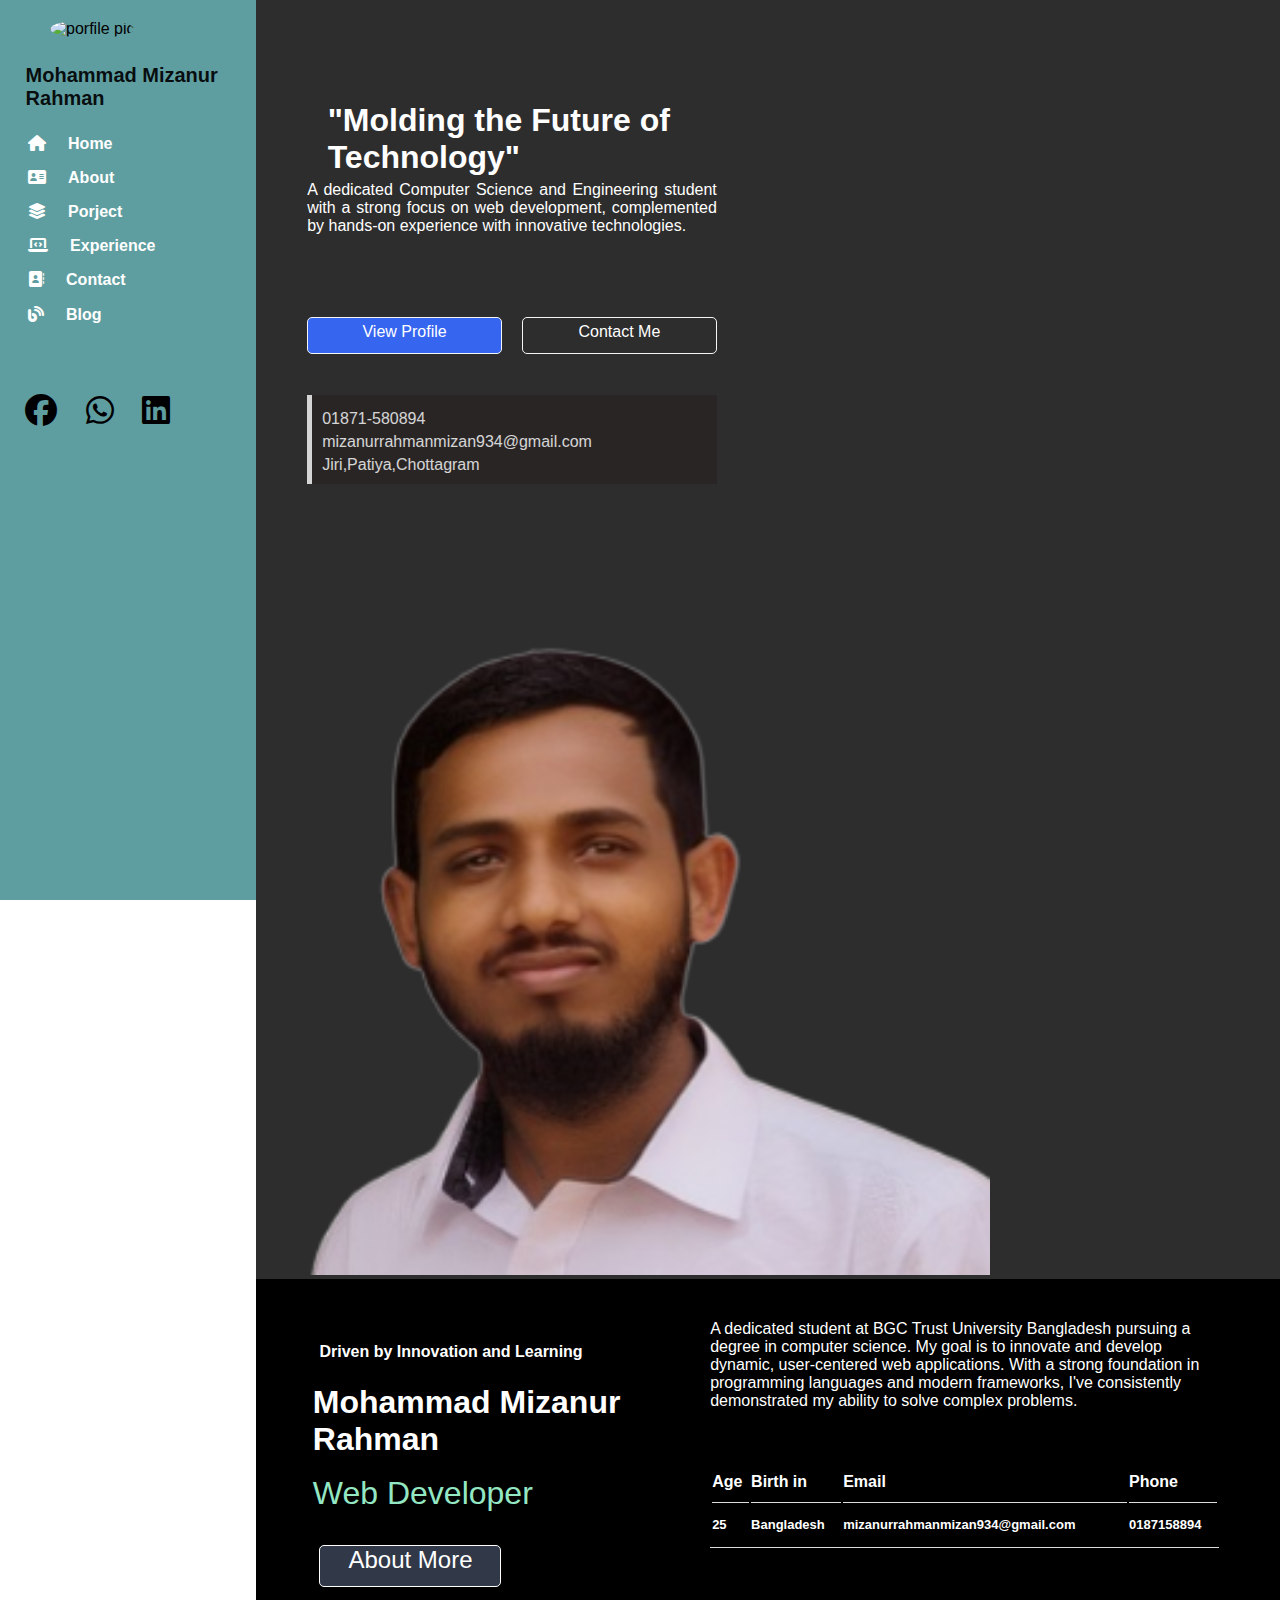
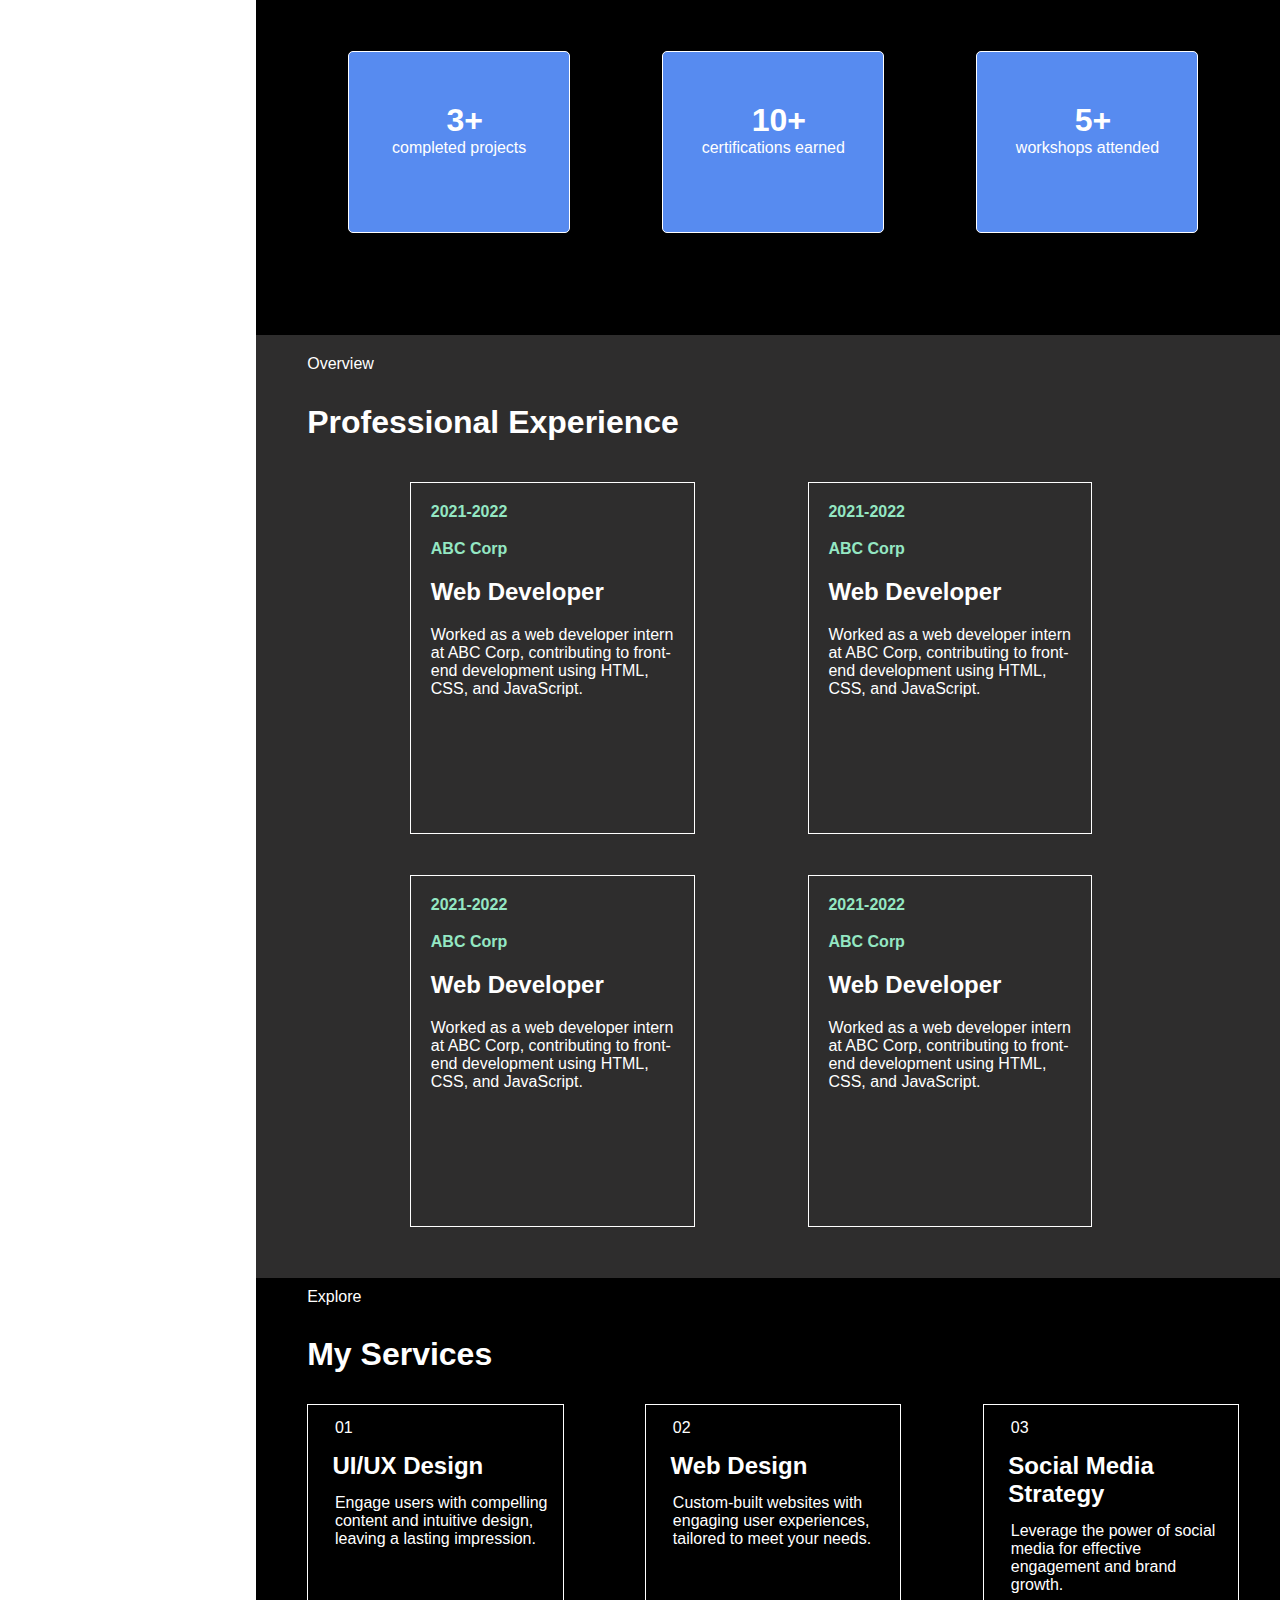
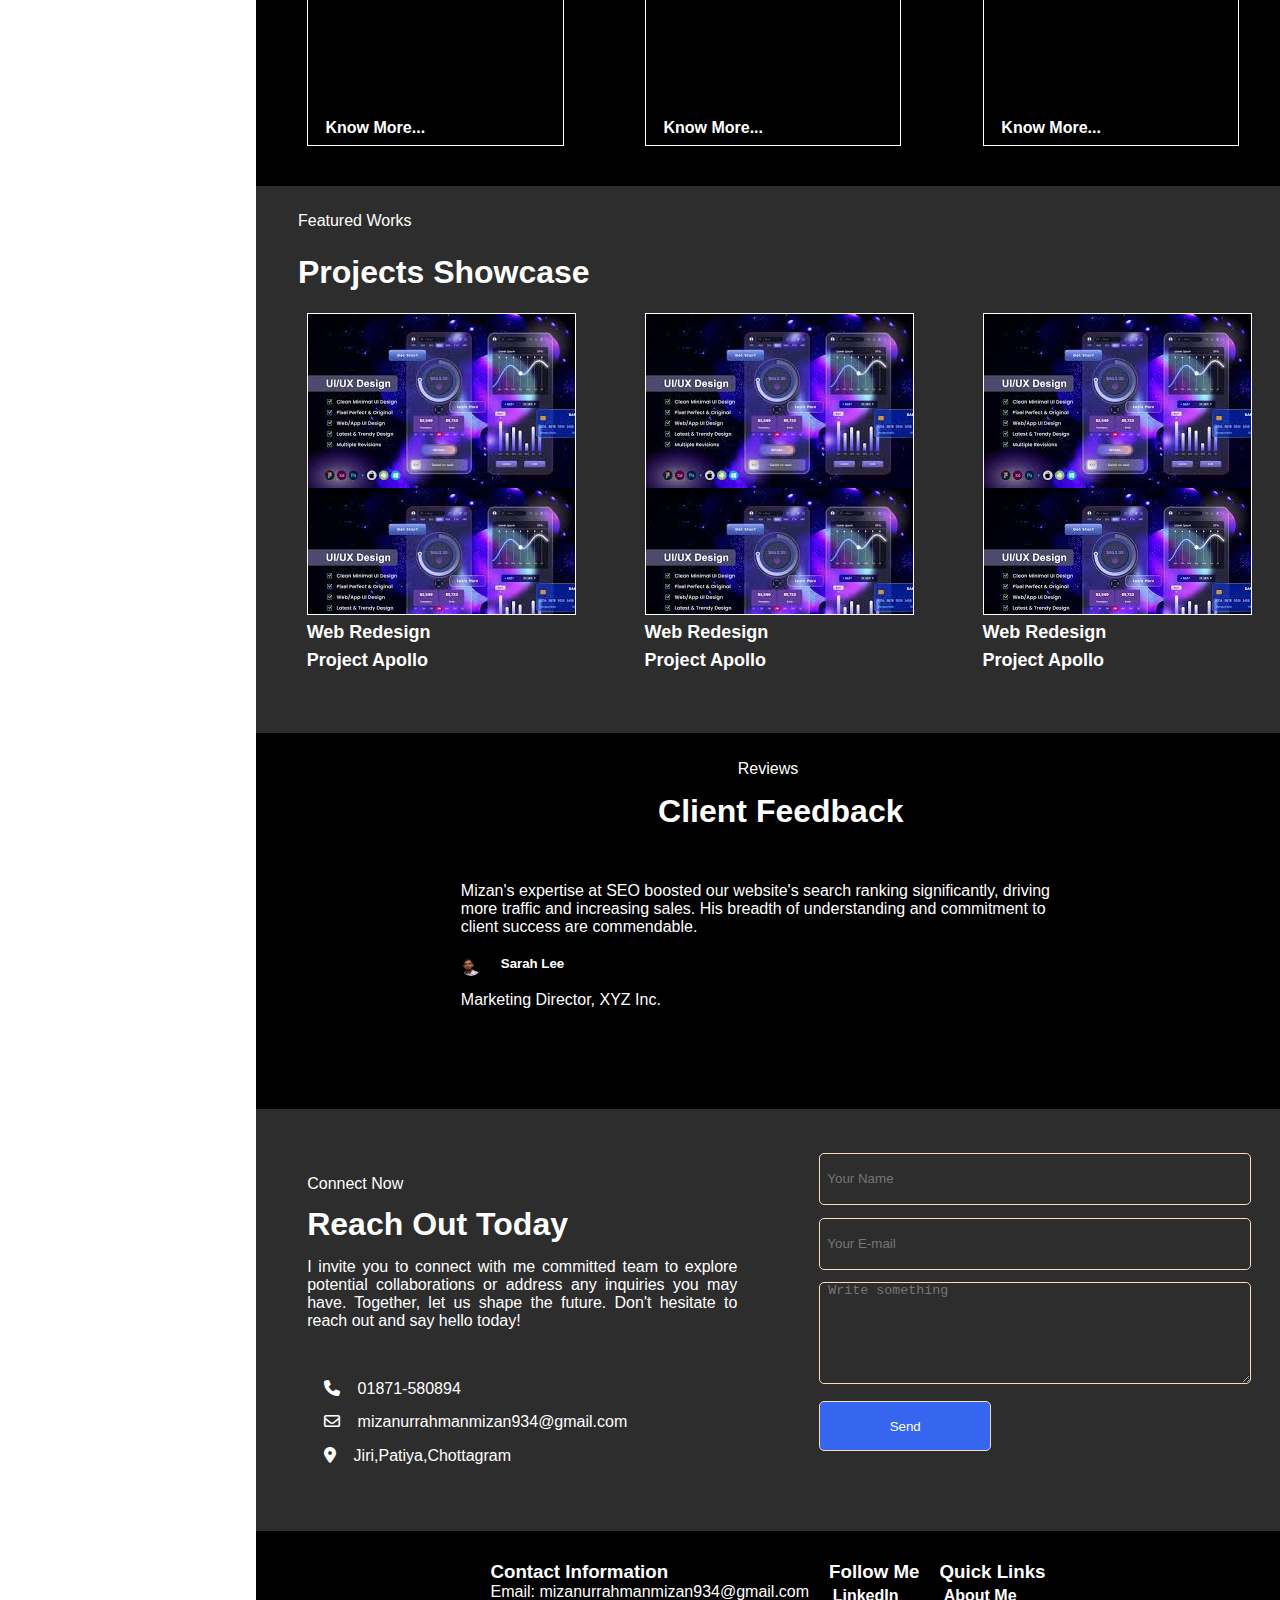
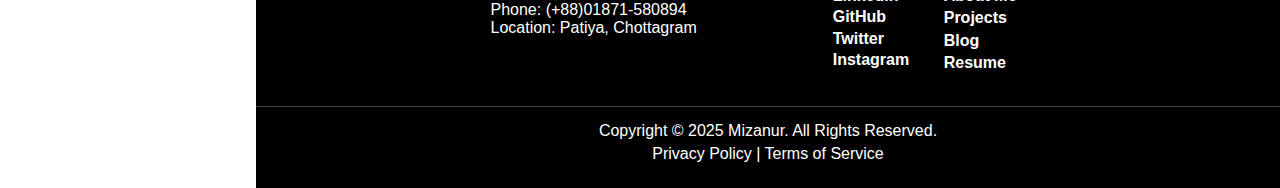
==== commit 1dad7e6b: "first section mobile responsiv" ====
--- a/fortfolio_code/index.html
+++ b/fortfolio_code/index.html
@@ -62,7 +62,7 @@
   <!-- front section start -->
    <div class="container7">
     
-        
+        <div>
             <div class="titlediv">
                <h1>"Molding the Future of Technology"</h1>
                <p>A dedicated Computer Science and Engineering student with a strong focus on web development, complemented by hands-on experience with innovative technologies.</p>
@@ -78,8 +78,8 @@
                </div>
             
             </div>
-            <div class="imgdiv" ><img src="../portfolio/img/2.png" alt="pic"></div>
-        
+         <div class="imgdiv" ><img src="../portfolio/img/2.png" alt="pic"></div>
+        </div>
    </div>
    <!-- front section end -->
 <!-- myself section section start-->
--- a/fortfolio_code/style.css
+++ b/fortfolio_code/style.css
@@ -520,6 +520,28 @@
     .navbar{
         width: 18%;
     }
+    img{
+        width: 50%;
+        height: 50%;
+        border-radius: 50%;
+        margin-top: 20px;
+        margin-left: 30px;  
+    }
+    
+    .navbar h4{
+        font-size: 15px;
+        margin: 10%;
+    }
+    
+    .social-icon{
+        margin-top: 20%;
+        margin-left: 4%;
+    }
+    .social-icon i{
+        font-size: x-large;
+    }
+    
+    /* navbar end */
     .container7{
         width: 82%;
         margin-left: 18%;
@@ -551,11 +573,15 @@
     }
     .rightdiv{
         margin-left: 0%;
-        width: 65%;
-        margin-left: 0%
+        width: 60%;
+    
     }
     .leftdiv h1{
         font-size: medium;
+    }
+    .rightdiv p{
+        margin-right: 7px;
+        
     }
     .rightdiv p{
         font-size: 15px;
@@ -636,10 +662,556 @@
     .card h1{
         font-size: large;
     }
-    
-
-    
-    
-
-
+    .container3{
+        width: 82%;
+        margin-left: 18%;
+    }
+    
+    .fifthbody{
+        font-size: 15px;
+    }
+    .projectcard{
+        width: 24%;
+        height: 220px;
+        margin-left: 5%;
+    }
+    .container2{
+        width: 82%;
+        margin-left: 18%;   
+    }
+    
+    
+    /* review section end*/
+    /* contact section  start*/
+    
+    .container1{
+        width: 82%;
+        margin-left: 18%;
+    }
+    .contactdiv p{
+        margin-top: 10px;
+        text-align: justify;
+    
+    }
+    .location p,i{
+        margin-top: 0px;
+        font-size: 12px;
+    }
+    .emaildiv{
+        margin-top: 12%;
+    }
+    form input{
+        width: 80%;
+        margin-top : 5%;
+        height: 35px;    
+    }
+    form textarea{
+        width: 80%;
+        margin-top : 5%;
+        height: 100px;
+    }
+    #submit{
+        width: 40%;
+        border-radius: 5px;
+        text-align: center;
+    }
+    #submit:hover{
+        background-color: rgb(12, 199, 152);
+    }
+    /* contact section end*/
+    .container0{
+        width: 82%;
+        margin-left: 18%;
+    }
+    .footer-container{
+        margin: 0%;
+    }
+    .footer-container a,i,p,li{
+        font-size: 10px;
+    }
+    
+    .footer h3{
+        margin-bottom: 8px;
+    }
+    
+    .footer-bottom {
+        margin-top: 20px;
+        border-top: 1px solid #444;
+        padding-top: 10px;
+        width: 100%;
+    }
+    
+    .footer-bottom p {
+        margin: 3px 0;
+    }
+    
+    
+    /* footer section end */
+
+    
+    
+
+
+}
+
+@media (max-width: 480px) {
+    
+.navbar{
+    height:8%;
+    width: 100%;
+    background-color:cadetblue;
+    display: flex;
+    margin: 0%;
+}
+.proimg{
+    display: flex;
+}
+.navbar img{
+    width: 40px;
+    height: 40px;
+    border-radius: 50%;
+    margin: 5px;     
+}
+.navbar ul,li,span,i{
+    margin-top: 10px;
+    margin-left: 6px;
+    display: flex;
+}
+.navbar span{
+    display: none;
+}
+.navbar h4{
+    font-size: 10px;
+    margin-top: 6px;
+    display: flex;
+}
+.social-icon{
+    margin-top: 20%;
+    margin-left: 5%;
+    display: none;
+}
+
+/* front section */
+.container7{
+    width: 100%;
+    margin-left: 0px;
+
+    
+}
+
+.titlediv{
+    width: 90%;
+    margin-top: 20%;
+    
+}
+.titlediv p,h1{
+    margin: 20px;
+    text-align: justify;
+}
+.imgdiv{
+    display: block;
+}
+.imgdiv img{
+    border-radius: 0%;
+    background-size: cover;
+    border-radius: 50%;
+    height: 40vh;
+    width: 40vh;
+    margin-left: 30%;
+}
+
+
+.address p{
+   font-size: 15px; 
+}
+.button{
+    margin: 10%;
+    margin-left: 0%;
+    display: flex;
+    align-self: center;
+    text-align: center;
+    width: 90%;
+    
+}
+#btn1{
+margin-left: 10%;    
+}
+
+
+/* myself section */
+.container6{
+    width: 80%;
+    height: 100%;
+    margin-left: 20%;
+    background-color: black;
+    display: block;
+    color: #fff;
+}
+.topdiv{
+    width: 99%;
+    height: 60%;
+    display: flex;
+}
+.leftdiv{
+    width: 38%;
+    height: 100%;
+    margin: 4%;
+}
+
+.leftdiv p{
+    margin: 5%;
+    font-size: xx-large;
+    color: rgb(148, 231, 195);
+}
+.leftdiv div{
+    margin: 7%;
+    margin-top: 10%;
+    font-size: x-large;
+    height: 40px;
+    width: 180px;
+    border: 1px solid;
+    border-radius: 5px;
+    background-color: #313949;
+    text-align: center;
+}
+.rightdiv{
+    width: 58%;
+    height: 100%;
+    margin: 4%; 
+}
+.div3{
+    justify-items: center;
+}
+.div3 h1{
+    margin-top: 50px;
+}
+
+.bottomdiv{
+    display: flex;
+    
+}
+.div3{
+    width: 220px;
+    height: 180px;
+    border: 1px solid;
+    border-radius: 5px;
+    margin-left: 9%;
+    margin-bottom: 10%;
+    
+    background-color: #578BF0;
+}
+table{
+    
+    width: 100%;
+    height: 50px;
+    text-align: left;
+    margin-top: 10%;
+    font-weight: bold;
+    border-bottom: 1px solid #ddd;
+    
+}
+.table th{
+    border-bottom: 1px solid #ddd;
+    text-align: left;
+    
+} 
+.table tr{
+    height: 40px  
+} 
+.table td{
+    font-size: 13px;  
+}
+
+/* Professional Experience section */
+.container5{
+    width: 80%;
+    height: 100%;
+    margin-left: 20%;
+    background-color: #2e2d2d;
+    display: block;
+    color: #fff;
+    padding-bottom: 10px;
+    padding-top: 20px; 
+}
+.titledivs>p{
+    margin-left: 5%;
+}
+.bodydiv1{
+    height: 100%;
+    display: flex;
+    margin: 4%;
+}
+.overview{
+    display: flex;
+    margin-left: 12%;
+    width: 30%;
+    height: 350px;
+    border: 1px solid white
+    
+}
+.overview{
+    display: block;
+}
+.overview p,h4,h2{
+    margin: 7%;
+}
+
+.overview h4{
+    color: rgb(148, 231, 195);
+    
+}
+/* My Services section start */
+.container4{
+    width: 80%;
+    height: 100%;
+    margin-left: 20%;
+    background-color: black;
+    display: block;
+    color: #fff;
+    padding-bottom: 10px;
+}
+.serviceheader p{
+   
+    margin-left: 5%;
+    padding-top: 10px;   
+}
+
+.servicebody{
+    width: 99%;
+    height: 100%;
+    display: flex; 
+}
+.servicecard{
+    width: 28%;
+    height: 340px;
+    margin: 3%;
+    margin-left: 5%;
+    border: 1px solid white;
+}
+
+.card{
+    margin: 5%;
+    width: 95%;
+    height: 83%;
+    text-align: left;
+}
+.card p{
+    margin: 6%;
+}
+.card h1{
+    font-size: x-large;
+
+}
+
+/*  Projects Showcase start */
+.container3{
+    width: 80%;
+    height: 100%;
+    margin-left: 20%;
+    background-color: #2e2d2d;
+    display: block;
+    color: #fff;
+    padding-bottom: 100px;
+}
+.thirdtitle{
+    width: 80%;
+    height: 20%;
+    border: 1px solid #2e2d2d;
+}
+.thirdtitle p,h1{
+    margin-left: 5%;
+    margin-top: 3%;  
+}
+.fifthbody{
+    width: 99%;
+    height: 80%;
+    display: flex;
+    font-size: large;
+}
+.projectcard{
+    width: 28%;
+    height: 300px;
+    margin: 2%;
+    margin-left: 5%;
+}
+.divimg{
+    height: 100%;
+    width: 100%;
+    background-image: url("../portfolio/img/card.jpeg");
+    border: 1px solid white;
+}
+.projectcard>p{
+    margin-top: 7px;
+    font-weight: bolder;   
+}
+
+/* contact section  start*/
+
+.container1{
+    width: 80%;
+    height: 100%;
+    margin-left: 20%;
+    background-color: #2e2d2d;
+    display: flex;
+    color: #fff;
+    
+}
+.contactdiv{
+    width: 50%;
+    height: 100%;
+    margin: 5%;
+   
+}
+.contactdiv p{
+    margin-top: 15px;
+    text-align: justify;
+
+}
+.contactdiv h1{
+    margin-left: 0%;
+
+}
+
+.location{
+    margin-top: 50px;
+}
+.location p,i{
+    margin-top: 0px;
+}
+
+.emaildiv{
+    width: 50%;
+    height: 100%;
+    margin: 3%;   
+}
+form{ 
+    height: 100%;
+    display: block; 
+}
+form input{
+    width: 100%;
+    margin-top : 3%;
+    height: 50px;
+    border: 1px solid wheat;
+    background-color: #2e2d2d;
+    border-radius: 5px;
+    text-align: left;
+    color: #fff;    
+}
+form textarea{
+    width: 100%;
+    margin-top : 3%;
+    height: 100px;
+    border: 1px solid wheat;
+    border-radius: 5px;
+    background-color: #2e2d2d;
+    color: #fff;
+}
+#submit{
+    width: 40%;
+    border-radius: 5px;
+    text-align: center;
+    background-color: #3665f0ff;
+}
+#submit:hover{
+    background-color: rgb(12, 199, 152);
+}
+/* contact section end*/
+/* review section start*/
+.container2{
+    width: 80%;
+    height: 100%;
+    margin-left: 20%;
+    background-color: black;
+    color: #fff;
+    justify-items: center;
+    padding-bottom: 100px;
+    display: block;   
+}
+
+.reviewtitle{
+    border: 1px solid black;
+    width: 50%;
+    height: 20%;
+    text-align: center;
+    justify-items: center;   
+} 
+.reviewtitle p{
+    margin-top: 5%;
+    
+}
+.comment{
+    width: 60%;
+    height: 60%;
+    margin-top: 5%;
+}
+.client{
+    display: flex;
+    
+}
+.client h5{
+    margin: 20px;
+}
+.client img{
+    display: flex;
+    height: 20px;
+    width: 20px;
+    border-radius: 50%;
+    margin-left: 0%;
+}
+/* review section end*/
+/* footer section start */
+.container0{
+    width: 80%;
+    height: 100%;
+    margin-left: 20%;
+    background-color: black;
+    color: #fff;
+    justify-items: center;
+    padding-bottom: 100px;
+    padding: 20px 0;
+    text-align: center;
+}
+.footer-container {
+    display: flex;
+    justify-content: space-around;
+    flex-wrap: wrap;
+    max-width: 1200px;
+    margin: 0 auto;
+    text-align: left;
+
+}
+
+.footer-container div {
+    margin: 10px;
+}
+
+.footer h3 {
+    margin-bottom: 10px;
+}
+
+.footer a {
+    color: #fff;
+    text-decoration: none;
+}
+
+.footer a:hover {
+    text-decoration: underline;
+}
+
+.footer-bottom {
+    margin-top: 20px;
+    border-top: 1px solid #444;
+    padding-top: 10px;
+    width: 100%;
+}
+
+.footer-bottom p {
+    margin: 5px 0;
+}
+a{
+    color: #fff;
+}
+
+/* footer section end */
 }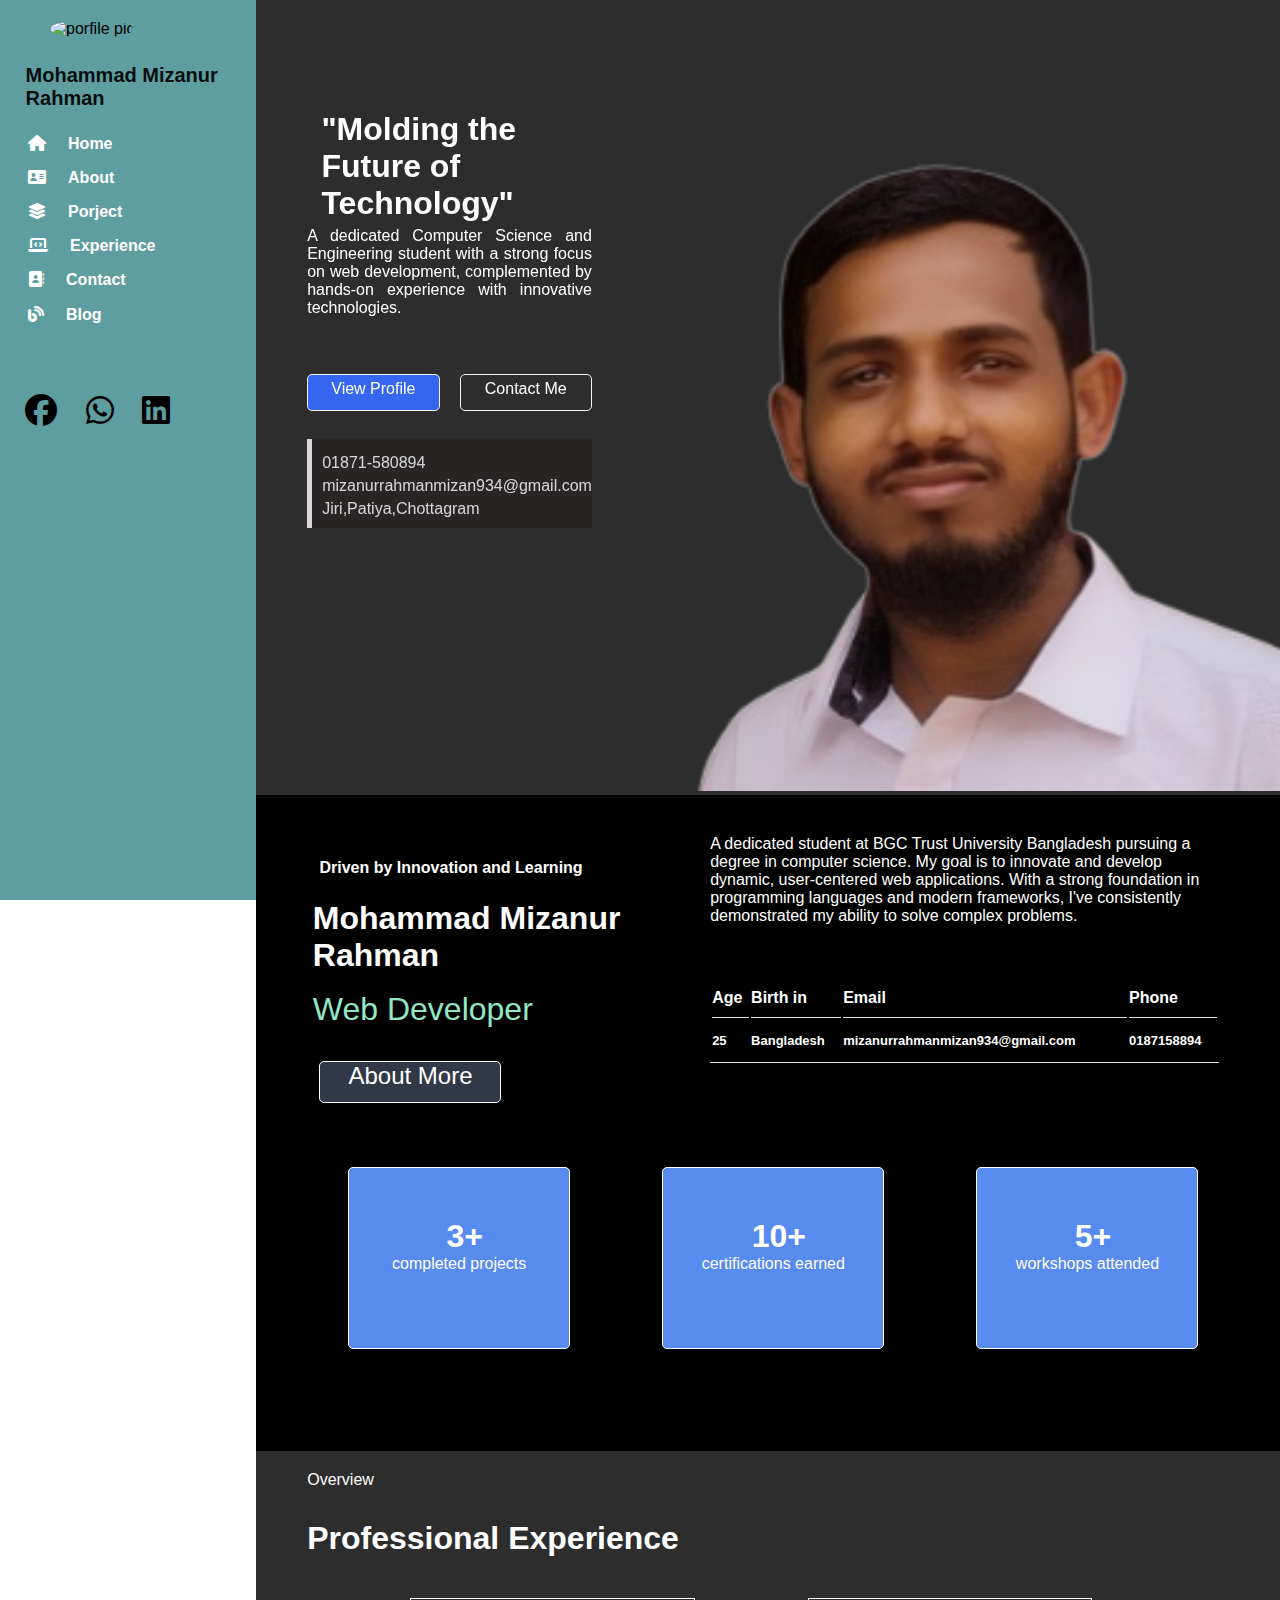
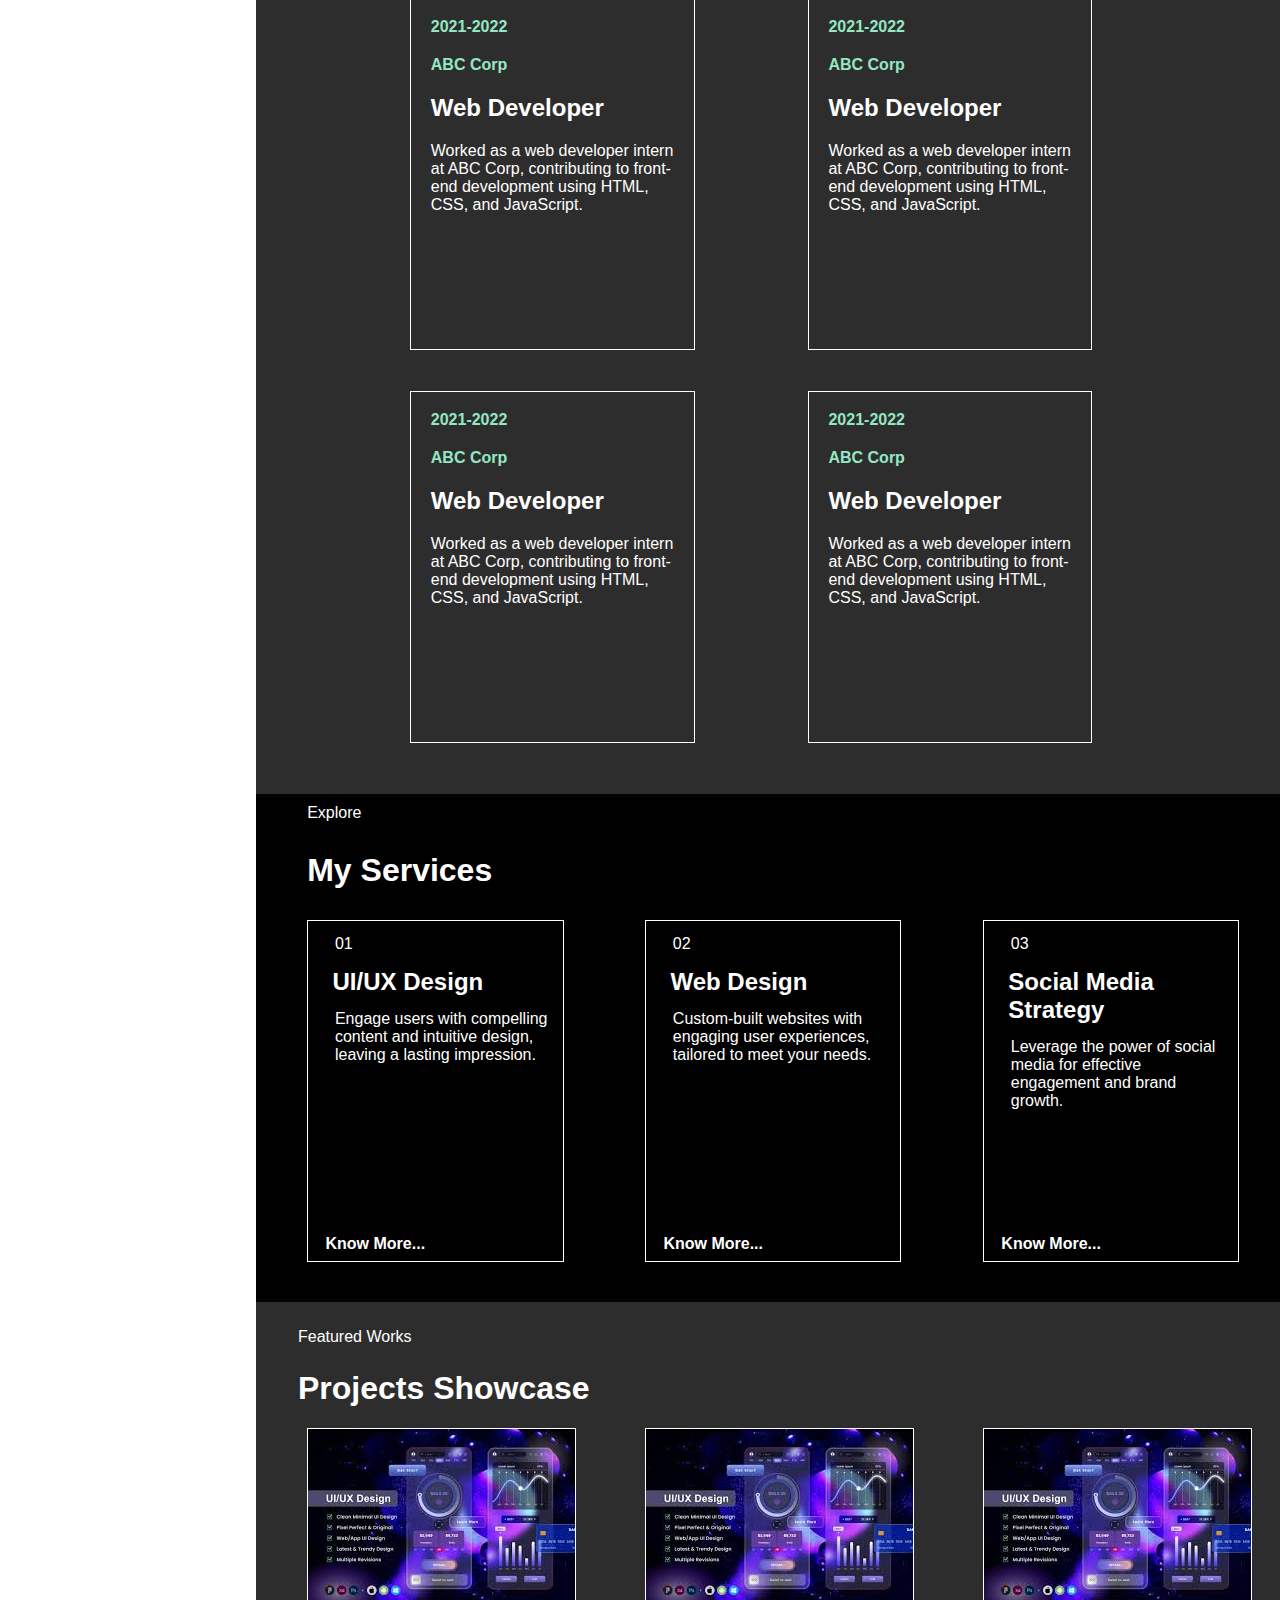
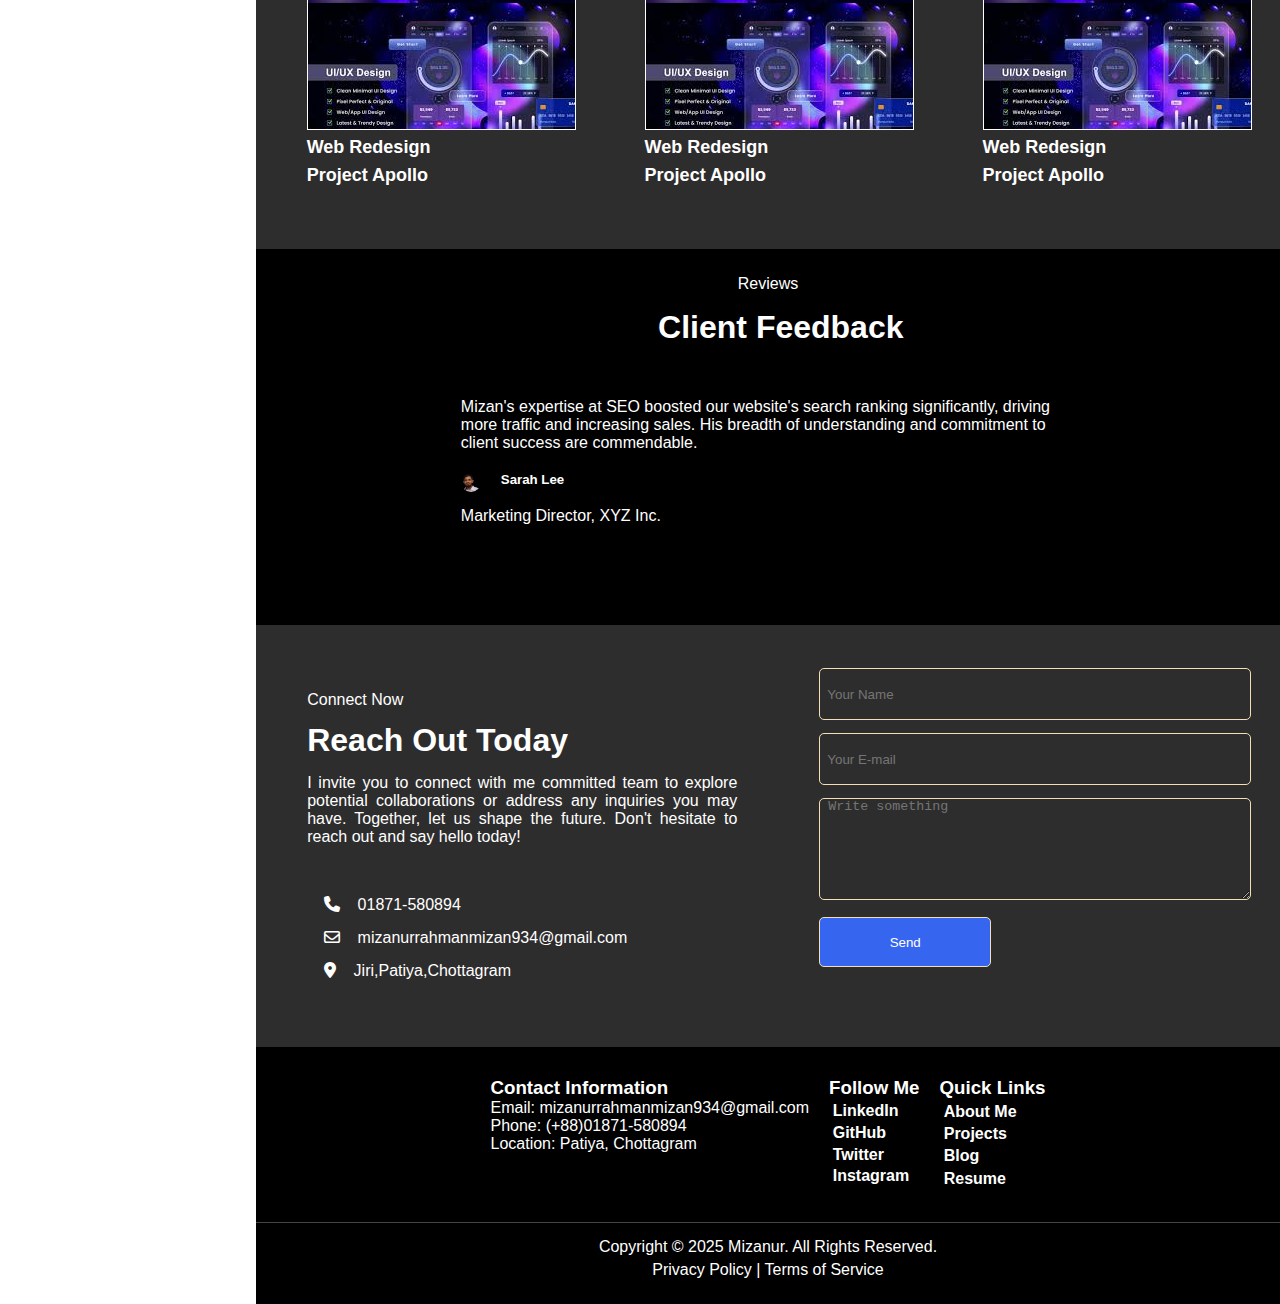
==== commit e669e585: "second section mobile responsive" ====
--- a/fortfolio_code/index.html
+++ b/fortfolio_code/index.html
@@ -62,7 +62,6 @@
   <!-- front section start -->
    <div class="container7">
     
-        <div>
             <div class="titlediv">
                <h1>"Molding the Future of Technology"</h1>
                <p>A dedicated Computer Science and Engineering student with a strong focus on web development, complemented by hands-on experience with innovative technologies.</p>
@@ -78,8 +77,9 @@
                </div>
             
             </div>
+            
          <div class="imgdiv" ><img src="../portfolio/img/2.png" alt="pic"></div>
-        </div>
+        
    </div>
    <!-- front section end -->
 <!-- myself section section start-->
--- a/fortfolio_code/style.css
+++ b/fortfolio_code/style.css
@@ -9,6 +9,7 @@
 body{
     box-sizing: border-box;
     font-family: 'Segoe UI', Tahoma, Geneva, Verdana, sans-serif;
+    width: 100%;
 
 }
 
@@ -85,7 +86,7 @@
     text-align: justify;
 }
 .imgdiv{
-    position: relative;
+    
     margin-top: 5%;
     
 }
@@ -757,7 +758,7 @@
 @media (max-width: 480px) {
     
 .navbar{
-    height:8%;
+    height: 50px;
     width: 100%;
     background-color:cadetblue;
     display: flex;
@@ -793,10 +794,11 @@
 
 /* front section */
 .container7{
-    width: 100%;
+    display: block;
     margin-left: 0px;
-
-    
+    padding-bottom: 20px;
+    width: 100%; 
+    border: 1px solid #2e2d2d;
 }
 
 .titlediv{
@@ -806,21 +808,17 @@
 }
 .titlediv p,h1{
     margin: 20px;
-    text-align: justify;
-}
-.imgdiv{
-    display: block;
-}
+   
+}
+
 .imgdiv img{
-    border-radius: 0%;
-    background-size: cover;
+    border: 1px solid black;
     border-radius: 50%;
-    height: 40vh;
-    width: 40vh;
-    margin-left: 30%;
-}
-
-
+    height: 30vh;
+    width: 30vh;
+    margin-top: 1%;
+    margin-left: 18%;
+}
 .address p{
    font-size: 15px; 
 }
@@ -840,22 +838,21 @@
 
 /* myself section */
 .container6{
-    width: 80%;
-    height: 100%;
-    margin-left: 20%;
+    width: 100%;
+    margin-left: 0%;
     background-color: black;
     display: block;
     color: #fff;
+    border: 1px solid black;
 }
 .topdiv{
+    
     width: 99%;
-    height: 60%;
-    display: flex;
+    display: block;
 }
 .leftdiv{
-    width: 38%;
-    height: 100%;
-    margin: 4%;
+    width: 100%;
+    text-align: center;
 }
 
 .leftdiv p{
@@ -864,20 +861,21 @@
     color: rgb(148, 231, 195);
 }
 .leftdiv div{
-    margin: 7%;
+    margin-left: 25%;
     margin-top: 10%;
     font-size: x-large;
-    height: 40px;
     width: 180px;
+    height: 50px;
     border: 1px solid;
     border-radius: 5px;
     background-color: #313949;
     text-align: center;
 }
 .rightdiv{
-    width: 58%;
-    height: 100%;
-    margin: 4%; 
+    width: 100%;
+}
+.rightdiv p{
+    margin: 6%;
 }
 .div3{
     justify-items: center;
@@ -887,39 +885,37 @@
 }
 
 .bottomdiv{
-    display: flex;
-    
+    display: block;
+    justify-items: center;
 }
 .div3{
     width: 220px;
     height: 180px;
     border: 1px solid;
     border-radius: 5px;
-    margin-left: 9%;
+    margin-top: 10%;
     margin-bottom: 10%;
     
-    background-color: #578BF0;
 }
 table{
     
     width: 100%;
-    height: 50px;
-    text-align: left;
-    margin-top: 10%;
+    height: 60px;
+    margin-left: 1%;
     font-weight: bold;
-    border-bottom: 1px solid #ddd;
+    border-bottom: 3px solid #ddd;
     
 }
 .table th{
-    border-bottom: 1px solid #ddd;
+    border-bottom: 3px solid #ddd;
     text-align: left;
     
 } 
 .table tr{
-    height: 40px  
+    height: 30px  
 } 
 .table td{
-    font-size: 13px;  
+    font-size: 10px;  
 }
 
 /* Professional Experience section */
